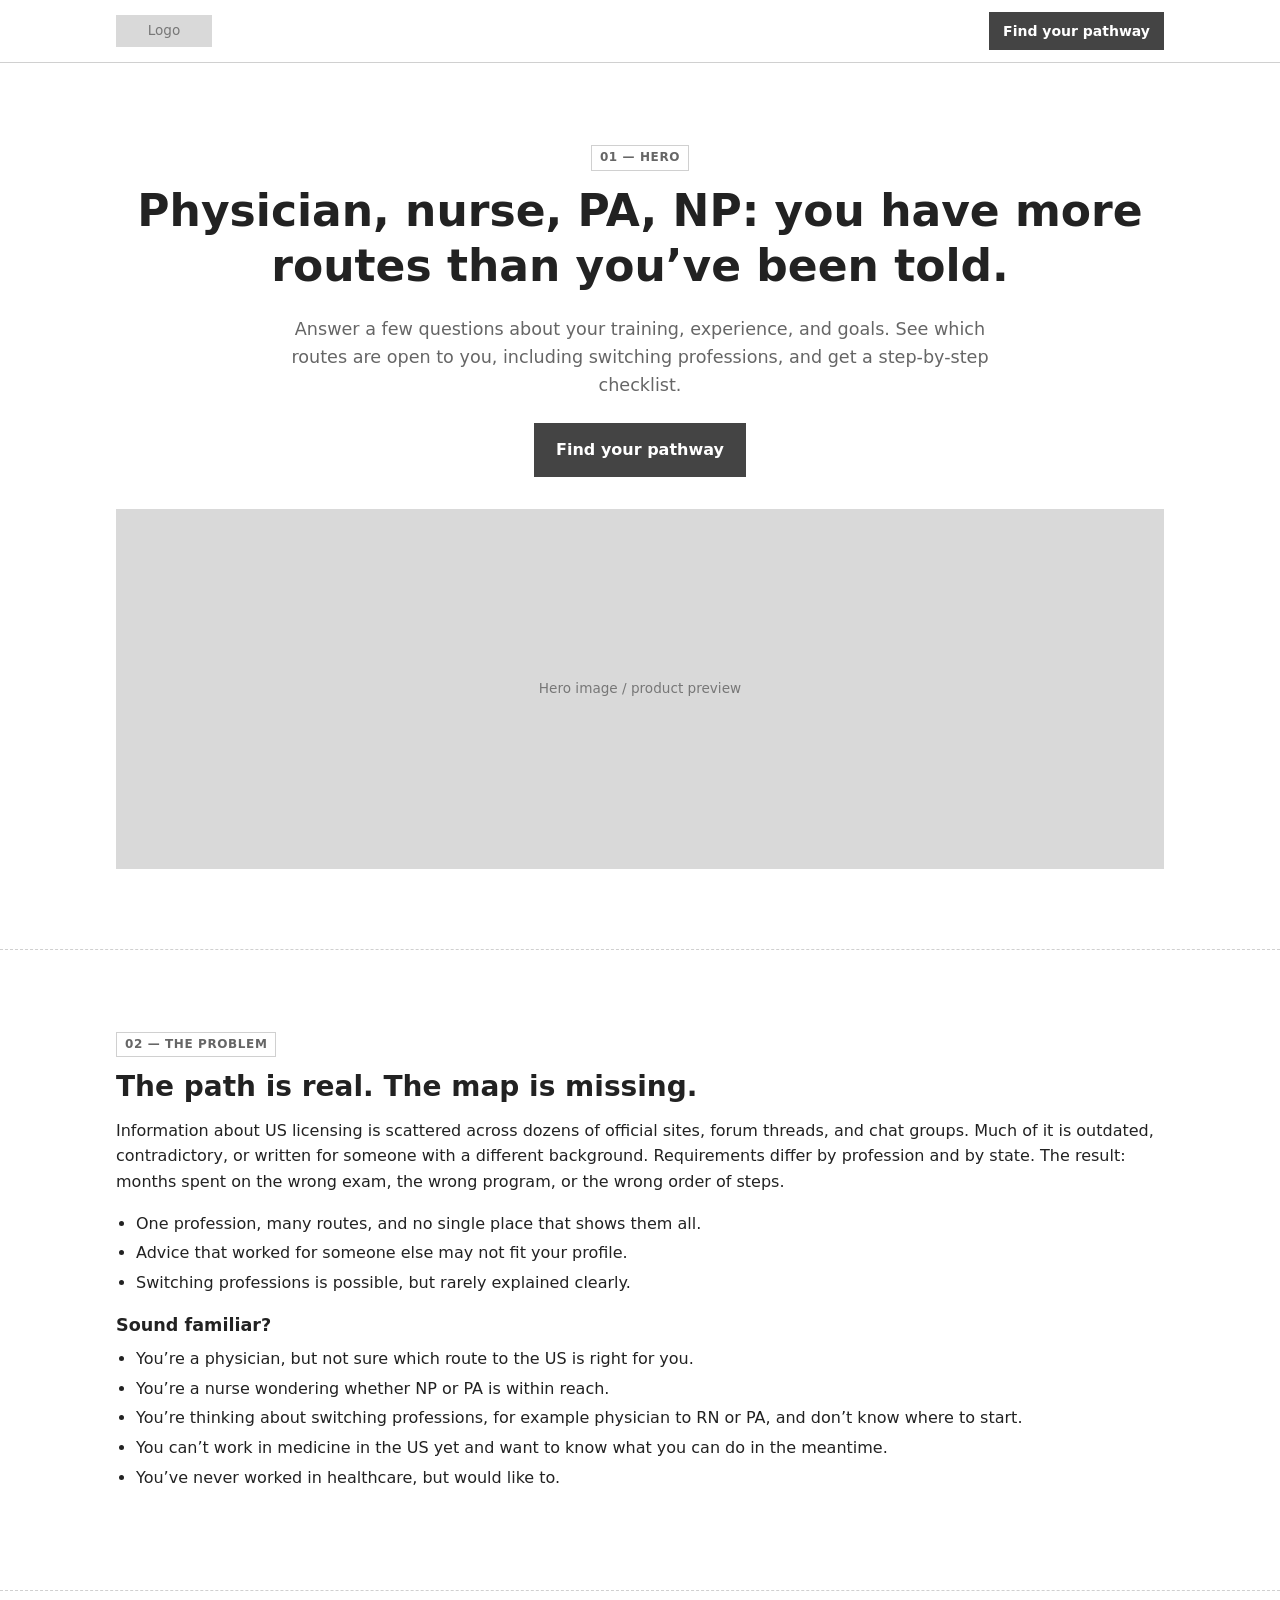
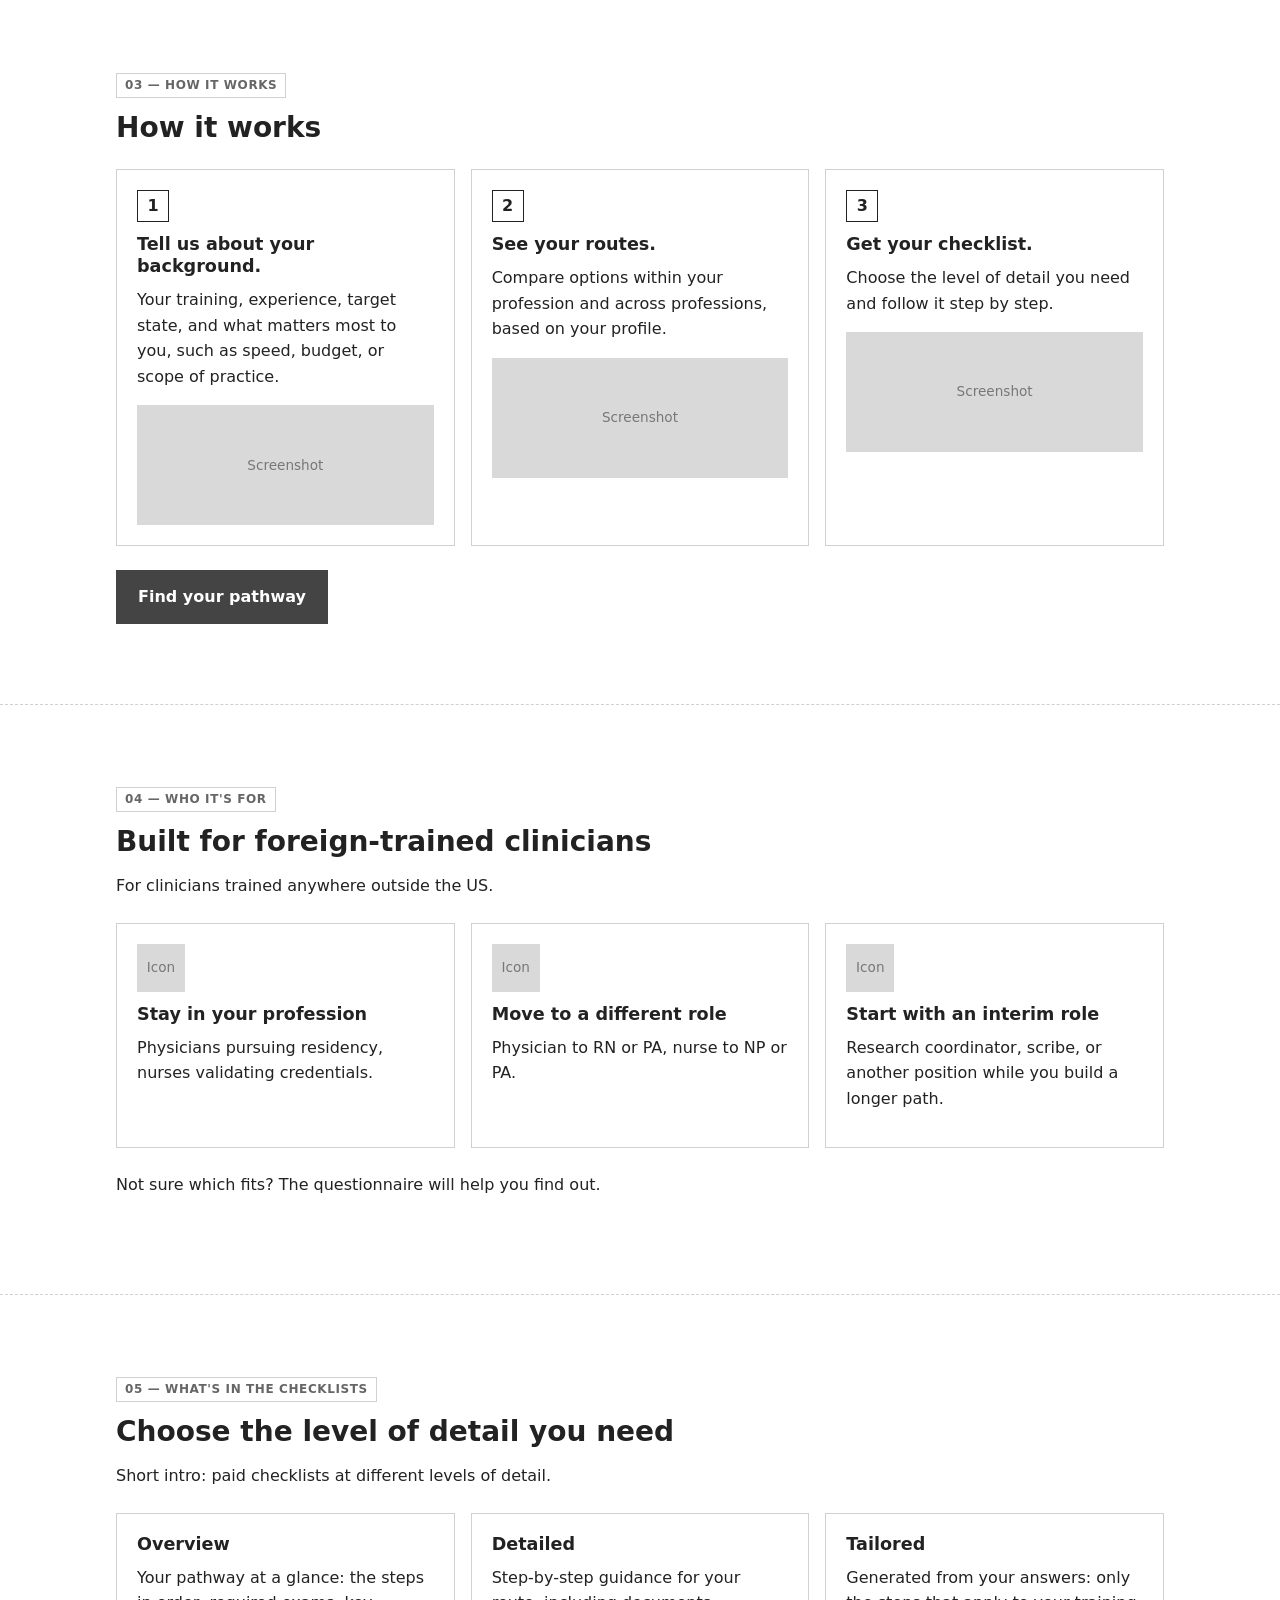
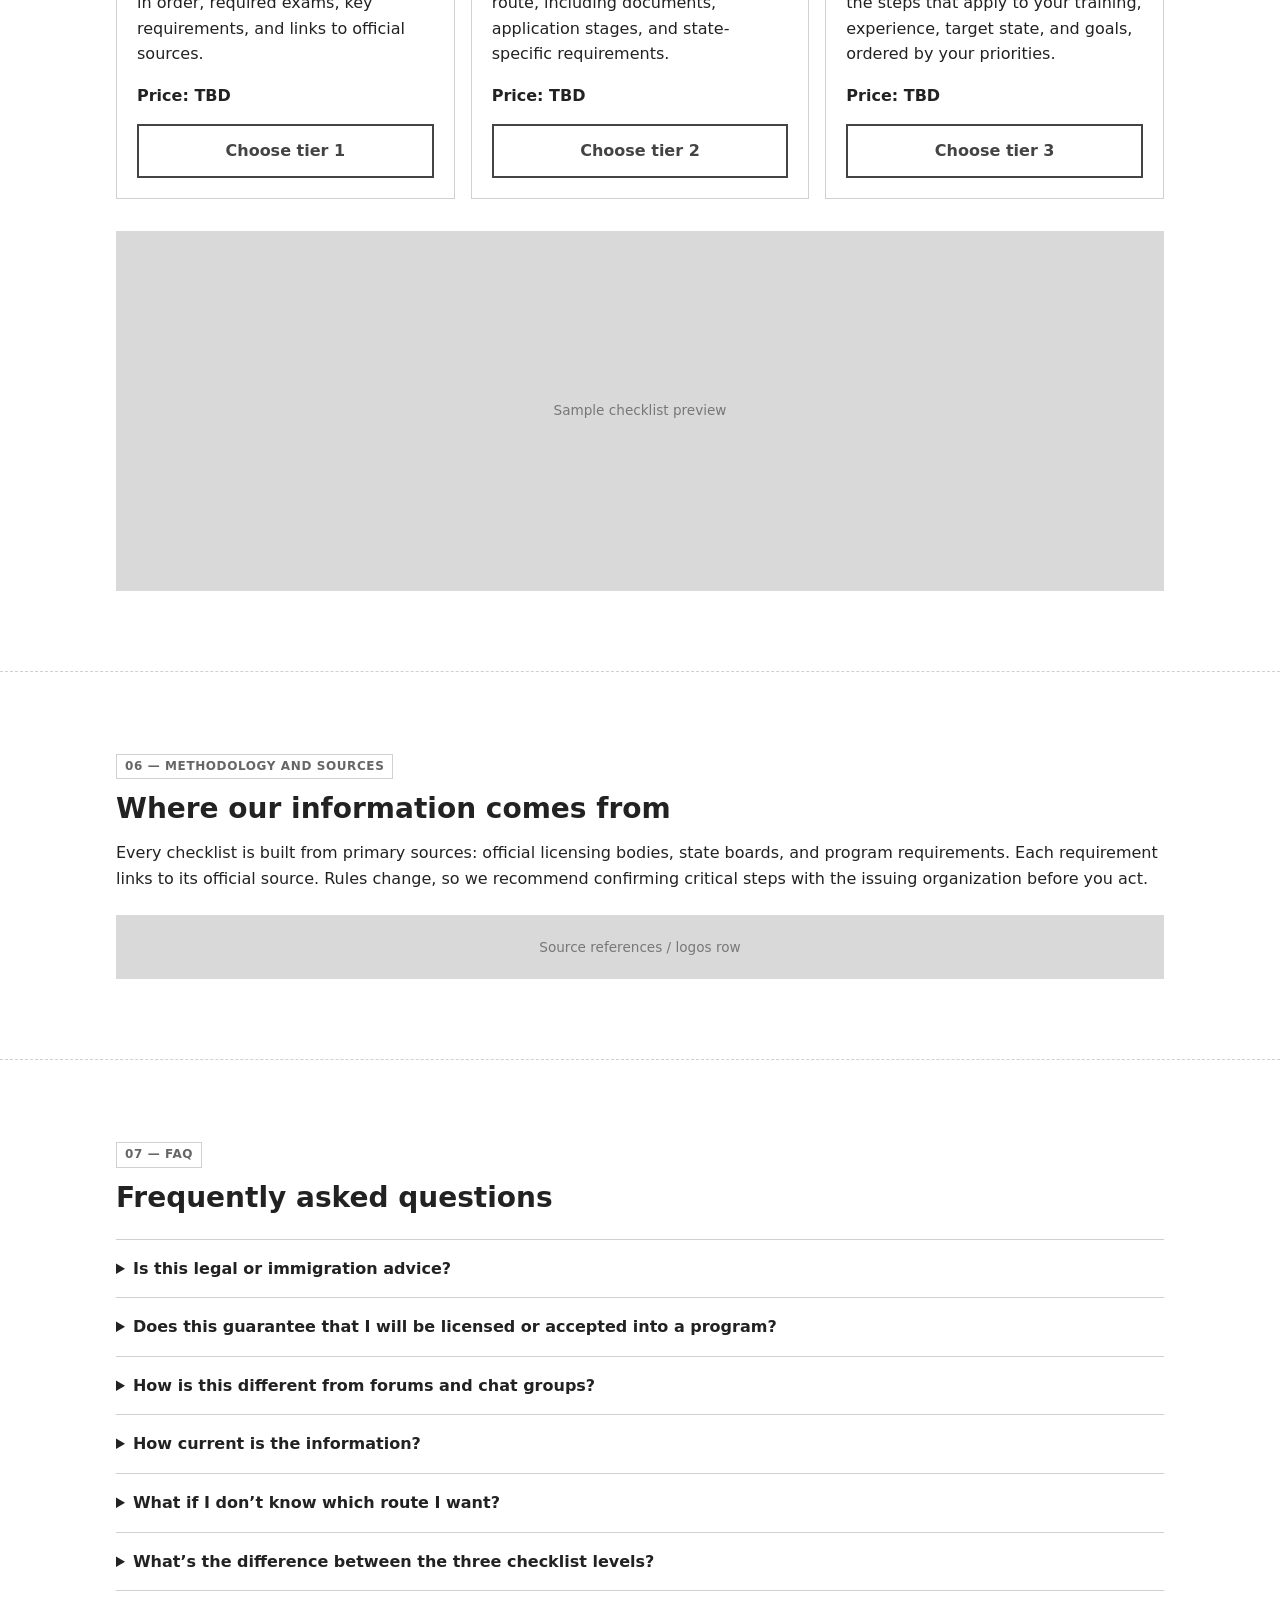
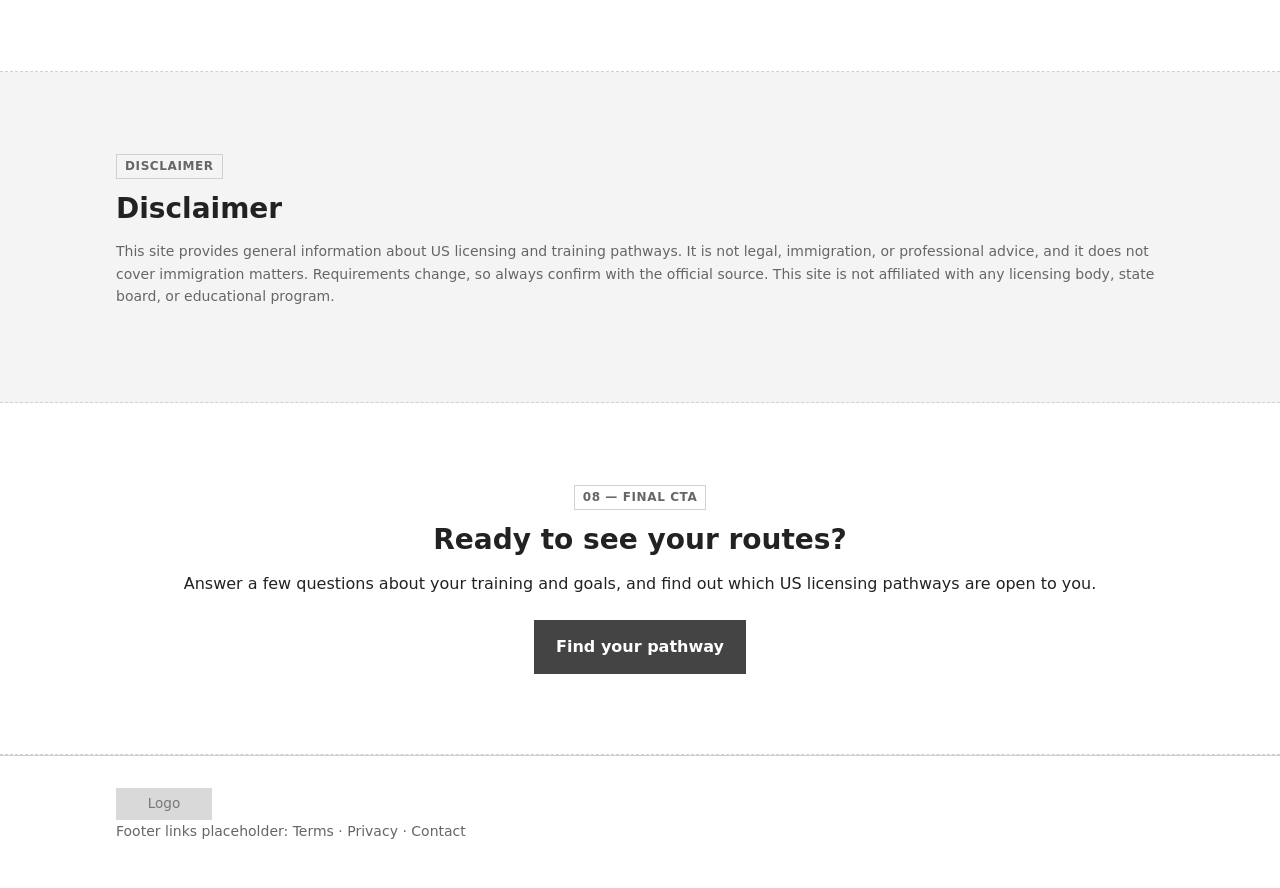
==== index.html @ 80a4c18c "Update Final CTA headline, body and button destination Co-Authored-By: Claude Opus 5.5 <noreply@anth" ====
<!DOCTYPE html>
<html lang="en">
<head>
  <meta charset="utf-8">
  <meta name="viewport" content="width=device-width, initial-scale=1">
  <title>Pathway Finder Wireframe</title>
  <meta name="description" content="Wireframe: US licensing pathway finder for foreign-trained medical professionals.">
  <link rel="stylesheet" href="styles.css">
</head>
<body>

  <a class="skip-link" href="#main">Skip to content</a>

  <header class="site-header">
    <div class="container header-inner">
      <div class="placeholder placeholder--logo" aria-label="Logo placeholder">Logo</div>
      <a class="button button--small" href="#final-cta">Find your pathway</a>
    </div>
  </header>

  <main id="main">

    <!-- 01 HERO -->
    <section id="hero" class="section section--hero" aria-labelledby="hero-title">
      <div class="container">
        <p class="section-label">01 — Hero</p>
        <h1 id="hero-title">Physician, nurse, PA, NP: you have more routes than you&rsquo;ve been told.</h1>
        <p class="lead">Answer a few questions about your training, experience, and goals. See which routes are open to you, including switching professions, and get a step-by-step checklist.</p>
        <div class="actions">
          <a class="button" href="#how-it-works">Find your pathway</a>
        </div>
        <div class="placeholder placeholder--media" aria-hidden="true">Hero image / product preview</div>
      </div>
    </section>

    <!-- 02 THE PROBLEM -->
    <section id="problem" class="section" aria-labelledby="problem-title">
      <div class="container">
        <p class="section-label">02 — The Problem</p>
        <h2 id="problem-title">The path is real. The map is missing.</h2>
        <p>Information about US licensing is scattered across dozens of official sites, forum threads, and chat groups. Much of it is outdated, contradictory, or written for someone with a different background. Requirements differ by profession and by state. The result: months spent on the wrong exam, the wrong program, or the wrong order of steps.</p>
        <ul class="feature-list">
          <li>One profession, many routes, and no single place that shows them all.</li>
          <li>Advice that worked for someone else may not fit your profile.</li>
          <li>Switching professions is possible, but rarely explained clearly.</li>
        </ul>
        <h3>Sound familiar?</h3>
        <ul class="feature-list">
          <li>You&rsquo;re a physician, but not sure which route to the US is right for you.</li>
          <li>You&rsquo;re a nurse wondering whether NP or PA is within reach.</li>
          <li>You&rsquo;re thinking about switching professions, for example physician to RN or PA, and don&rsquo;t know where to start.</li>
          <li>You can&rsquo;t work in medicine in the US yet and want to know what you can do in the meantime.</li>
          <li>You&rsquo;ve never worked in healthcare, but would like to.</li>
        </ul>
      </div>
    </section>

    <!-- 03 HOW IT WORKS -->
    <section id="how-it-works" class="section" aria-labelledby="how-title">
      <div class="container">
        <p class="section-label">03 — How It Works</p>
        <h2 id="how-title">How it works</h2>
        <ol class="card-grid steps">
          <li class="card">
            <span class="step-number" aria-hidden="true">1</span>
            <h3>Tell us about your background.</h3>
            <p>Your training, experience, target state, and what matters most to you, such as speed, budget, or scope of practice.</p>
            <div class="placeholder placeholder--thumb" aria-hidden="true">Screenshot</div>
          </li>
          <li class="card">
            <span class="step-number" aria-hidden="true">2</span>
            <h3>See your routes.</h3>
            <p>Compare options within your profession and across professions, based on your profile.</p>
            <div class="placeholder placeholder--thumb" aria-hidden="true">Screenshot</div>
          </li>
          <li class="card">
            <span class="step-number" aria-hidden="true">3</span>
            <h3>Get your checklist.</h3>
            <p>Choose the level of detail you need and follow it step by step.</p>
            <div class="placeholder placeholder--thumb" aria-hidden="true">Screenshot</div>
          </li>
        </ol>
        <div class="actions">
          <a class="button" href="#final-cta">Find your pathway</a>
        </div>
      </div>
    </section>

    <!-- 04 WHO IT'S FOR -->
    <section id="who" class="section" aria-labelledby="who-title">
      <div class="container">
        <p class="section-label">04 — Who It's For</p>
        <h2 id="who-title">Built for foreign-trained clinicians</h2>
        <p>For clinicians trained anywhere outside the US.</p>
        <ul class="card-grid">
          <li class="card">
            <div class="placeholder placeholder--icon" aria-hidden="true">Icon</div>
            <h3>Stay in your profession</h3>
            <p>Physicians pursuing residency, nurses validating credentials.</p>
          </li>
          <li class="card">
            <div class="placeholder placeholder--icon" aria-hidden="true">Icon</div>
            <h3>Move to a different role</h3>
            <p>Physician to RN or PA, nurse to NP or PA.</p>
          </li>
          <li class="card">
            <div class="placeholder placeholder--icon" aria-hidden="true">Icon</div>
            <h3>Start with an interim role</h3>
            <p>Research coordinator, scribe, or another position while you build a longer path.</p>
          </li>
        </ul>
        <p class="after-cards">Not sure which fits? The questionnaire will help you find out.</p>
      </div>
    </section>

    <!-- 05 WHAT'S IN THE CHECKLISTS -->
    <section id="checklists" class="section" aria-labelledby="checklists-title">
      <div class="container">
        <p class="section-label">05 — What's in the Checklists</p>
        <h2 id="checklists-title">Choose the level of detail you need</h2>
        <p>Short intro: paid checklists at different levels of detail.</p>
        <ul class="card-grid">
          <li class="card tier">
            <h3>Overview</h3>
            <p>Your pathway at a glance: the steps in order, required exams, key requirements, and links to official sources.</p>
            <p class="price">Price: TBD</p>
            <a class="button button--secondary" href="#final-cta">Choose tier 1</a>
          </li>
          <li class="card tier">
            <h3>Detailed</h3>
            <p>Step-by-step guidance for your route, including documents, application stages, and state-specific requirements.</p>
            <p class="price">Price: TBD</p>
            <a class="button button--secondary" href="#final-cta">Choose tier 2</a>
          </li>
          <li class="card tier">
            <h3>Tailored</h3>
            <p>Generated from your answers: only the steps that apply to your training, experience, target state, and goals, ordered by your priorities.</p>
            <p class="price">Price: TBD</p>
            <a class="button button--secondary" href="#final-cta">Choose tier 3</a>
          </li>
        </ul>
        <div class="placeholder placeholder--media" aria-hidden="true">Sample checklist preview</div>
      </div>
    </section>

    <!-- 06 METHODOLOGY AND SOURCES -->
    <section id="methodology" class="section" aria-labelledby="methodology-title">
      <div class="container">
        <p class="section-label">06 — Methodology and Sources</p>
        <h2 id="methodology-title">Where our information comes from</h2>
        <p>Every checklist is built from primary sources: official licensing bodies, state boards, and program requirements. Each requirement links to its official source. Rules change, so we recommend confirming critical steps with the issuing organization before you act.</p>
        <div class="placeholder placeholder--strip" aria-hidden="true">Source references / logos row</div>
      </div>
    </section>

    <!-- 07 FAQ -->
    <section id="faq" class="section" aria-labelledby="faq-title">
      <div class="container">
        <p class="section-label">07 — FAQ</p>
        <h2 id="faq-title">Frequently asked questions</h2>
        <div class="faq">
          <details>
            <summary>Is this legal or immigration advice?</summary>
            <p>No. The platform provides general information about US licensing and training pathways. It does not cover immigration matters and is not a substitute for professional advice.</p>
          </details>
          <details>
            <summary>Does this guarantee that I will be licensed or accepted into a program?</summary>
            <p>No. Licensure and admission decisions are made by licensing bodies and programs. We help you understand your options and the steps involved.</p>
          </details>
          <details>
            <summary>How is this different from forums and chat groups?</summary>
            <p>Everything is organized around your profile and built from official sources, so you see the routes that apply to you instead of advice written for someone else.</p>
          </details>
          <details>
            <summary>How current is the information?</summary>
            <p>Each requirement links to its official source. Rules change, so confirm critical steps with the issuing organization before you act.</p>
          </details>
          <details>
            <summary>What if I don&rsquo;t know which route I want?</summary>
            <p>The questionnaire can show you options across professions, so you can compare before you commit.</p>
          </details>
          <details>
            <summary>What&rsquo;s the difference between the three checklist levels?</summary>
            <p>Overview shows the route at a glance, Detailed walks you through each step, and Tailored is generated from your answers so it includes only what applies to you.</p>
          </details>
        </div>
      </div>
    </section>

    <!-- DISCLAIMER (follows FAQ, unnumbered) -->
    <section id="disclaimer" class="section section--muted" aria-labelledby="disclaimer-title">
      <div class="container">
        <p class="section-label">Disclaimer</p>
        <h2 id="disclaimer-title">Disclaimer</h2>
        <p class="small">This site provides general information about US licensing and training pathways. It is not legal, immigration, or professional advice, and it does not cover immigration matters. Requirements change, so always confirm with the official source. This site is not affiliated with any licensing body, state board, or educational program.</p>
      </div>
    </section>

    <!-- 08 FINAL CTA -->
    <section id="final-cta" class="section section--cta" aria-labelledby="cta-title">
      <div class="container">
        <p class="section-label">08 — Final CTA</p>
        <h2 id="cta-title">Ready to see your routes?</h2>
        <p>Answer a few questions about your training and goals, and find out which US licensing pathways are open to you.</p>
        <div class="actions">
          <a class="button" href="#how-it-works">Find your pathway</a>
        </div>
      </div>
    </section>

  </main>

  <footer class="site-footer">
    <div class="container">
      <div class="placeholder placeholder--logo" aria-hidden="true">Logo</div>
      <p class="small">Footer links placeholder: Terms · Privacy · Contact</p>
    </div>
  </footer>

</body>
</html>
---- styles.css ----
/* Wireframe styles: structure only, no visual design.
   Mobile-first; layouts widen at 640px and 960px. */

*,
*::before,
*::after {
  box-sizing: border-box;
}

:root {
  --text: #222;
  --text-muted: #666;
  --bg: #fff;
  --bg-muted: #f4f4f4;
  --line: #d0d0d0;
  --placeholder: #d9d9d9;
  --placeholder-text: #777;
  --button: #444;
  --button-text: #fff;
  --gutter: 16px;
  --max-width: 1080px;
}

/* Dark theme: follows the OS setting unless a light theme is forced */
@media (prefers-color-scheme: dark) {
  :root:not([data-theme="light"]) {
    --text: #e6e6e6;
    --text-muted: #a8a8a8;
    --bg: #1b1b1b;
    --bg-muted: #242424;
    --line: #444;
    --placeholder: #3a3a3a;
    --placeholder-text: #a0a0a0;
    --button: #d6d6d6;
    --button-text: #1b1b1b;
    color-scheme: dark;
  }
}

:root[data-theme="dark"] {
  --text: #e6e6e6;
  --text-muted: #a8a8a8;
  --bg: #1b1b1b;
  --bg-muted: #242424;
  --line: #444;
  --placeholder: #3a3a3a;
  --placeholder-text: #a0a0a0;
  --button: #d6d6d6;
  --button-text: #1b1b1b;
  color-scheme: dark;
}

html {
  scroll-behavior: smooth;
}

body {
  margin: 0;
  font-family: system-ui, -apple-system, "Segoe UI", Roboto, Arial, sans-serif;
  font-size: 1rem;
  line-height: 1.6;
  color: var(--text);
  background: var(--bg);
}

h1,
h2,
h3 {
  line-height: 1.25;
  margin: 0 0 0.5em;
}

h1 { font-size: 1.75rem; }
h2 { font-size: 1.4rem; }
h3 { font-size: 1.1rem; }

p {
  margin: 0 0 1em;
}

ul,
ol {
  margin: 0;
  padding: 0;
}

.container {
  width: 100%;
  max-width: var(--max-width);
  margin: 0 auto;
  padding: 0 var(--gutter);
}

/* Accessibility */
.skip-link {
  position: absolute;
  left: -9999px;
}

.skip-link:focus {
  left: var(--gutter);
  top: var(--gutter);
  padding: 8px 12px;
  background: var(--bg);
  border: 2px solid var(--text);
  z-index: 10;
}

/* Header / footer */
.site-header {
  border-bottom: 1px solid var(--line);
  padding: 12px 0;
}

.header-inner {
  display: flex;
  align-items: center;
  justify-content: space-between;
  gap: 12px;
}

.site-footer {
  border-top: 1px solid var(--line);
  padding: 32px 0;
}

/* Sections */
.section {
  padding: 48px 0;
  border-bottom: 1px dashed var(--line);
}

.section--muted {
  background: var(--bg-muted);
}

.section--hero,
.section--cta {
  text-align: center;
}

.section-label {
  display: inline-block;
  margin-bottom: 12px;
  padding: 2px 8px;
  font-size: 0.75rem;
  font-weight: 600;
  letter-spacing: 0.05em;
  text-transform: uppercase;
  color: var(--text-muted);
  border: 1px solid var(--line);
}

.lead {
  font-size: 1.1rem;
  color: var(--text-muted);
  max-width: 40em;
  margin-left: auto;
  margin-right: auto;
}

.small {
  font-size: 0.875rem;
  color: var(--text-muted);
}

/* Placeholders */
.placeholder {
  display: flex;
  align-items: center;
  justify-content: center;
  background: var(--placeholder);
  color: var(--placeholder-text);
  font-size: 0.85rem;
  text-align: center;
}

.placeholder--logo   { width: 96px; height: 32px; }
.placeholder--icon   { width: 48px; height: 48px; margin-bottom: 12px; }
.placeholder--thumb  { height: 120px; margin-top: 12px; }
.placeholder--media  { height: 200px; margin-top: 32px; }
.placeholder--strip  { height: 64px; margin-top: 24px; }

/* Buttons */
.actions {
  margin-top: 24px;
}

.button {
  display: inline-block;
  padding: 12px 20px;
  min-height: 44px;
  background: var(--button);
  color: var(--button-text);
  font-weight: 600;
  text-decoration: none;
  border: 2px solid var(--button);
}

.button--secondary {
  background: transparent;
  color: var(--button);
}

.button--small {
  padding: 6px 12px;
  min-height: 0;
  font-size: 0.875rem;
}

.button:focus-visible,
summary:focus-visible {
  outline: 3px solid var(--text);
  outline-offset: 2px;
}

/* Cards */
.card-grid {
  list-style: none;
  display: grid;
  grid-template-columns: 1fr;
  gap: 16px;
  margin-top: 24px;
}

.card {
  padding: 20px;
  border: 1px solid var(--line);
}

.after-cards {
  margin-top: 24px;
}

.step-number {
  display: inline-flex;
  align-items: center;
  justify-content: center;
  width: 32px;
  height: 32px;
  margin-bottom: 12px;
  border: 1px solid var(--text);
  font-weight: 700;
}

.tier {
  display: flex;
  flex-direction: column;
}

.tier .button {
  margin-top: auto;
  text-align: center;
}

.price {
  font-weight: 700;
}

.feature-list {
  list-style: disc;
  padding-left: 1.25em;
  margin-bottom: 20px;
}

.feature-list li + li {
  margin-top: 4px;
}

/* FAQ */
.faq {
  margin-top: 24px;
  border-top: 1px solid var(--line);
}

.faq details {
  border-bottom: 1px solid var(--line);
}

.faq summary {
  padding: 16px 0;
  font-weight: 600;
  cursor: pointer;
}

.faq details p {
  margin: 0 0 16px;
  color: var(--text-muted);
}

/* Tablet */
@media (min-width: 640px) {
  h1 { font-size: 2.25rem; }
  h2 { font-size: 1.75rem; }

  .section { padding: 64px 0; }

  .card-grid { grid-template-columns: repeat(2, 1fr); }

  .placeholder--media { height: 280px; }
}

/* Desktop */
@media (min-width: 960px) {
  h1 { font-size: 2.75rem; }

  .section { padding: 80px 0; }

  .card-grid { grid-template-columns: repeat(3, 1fr); }

  .split {
    display: grid;
    grid-template-columns: 1fr 1fr;
    gap: 48px;
    align-items: center;
  }

  .split .placeholder--media { margin-top: 0; }

  .placeholder--media { height: 360px; }
}
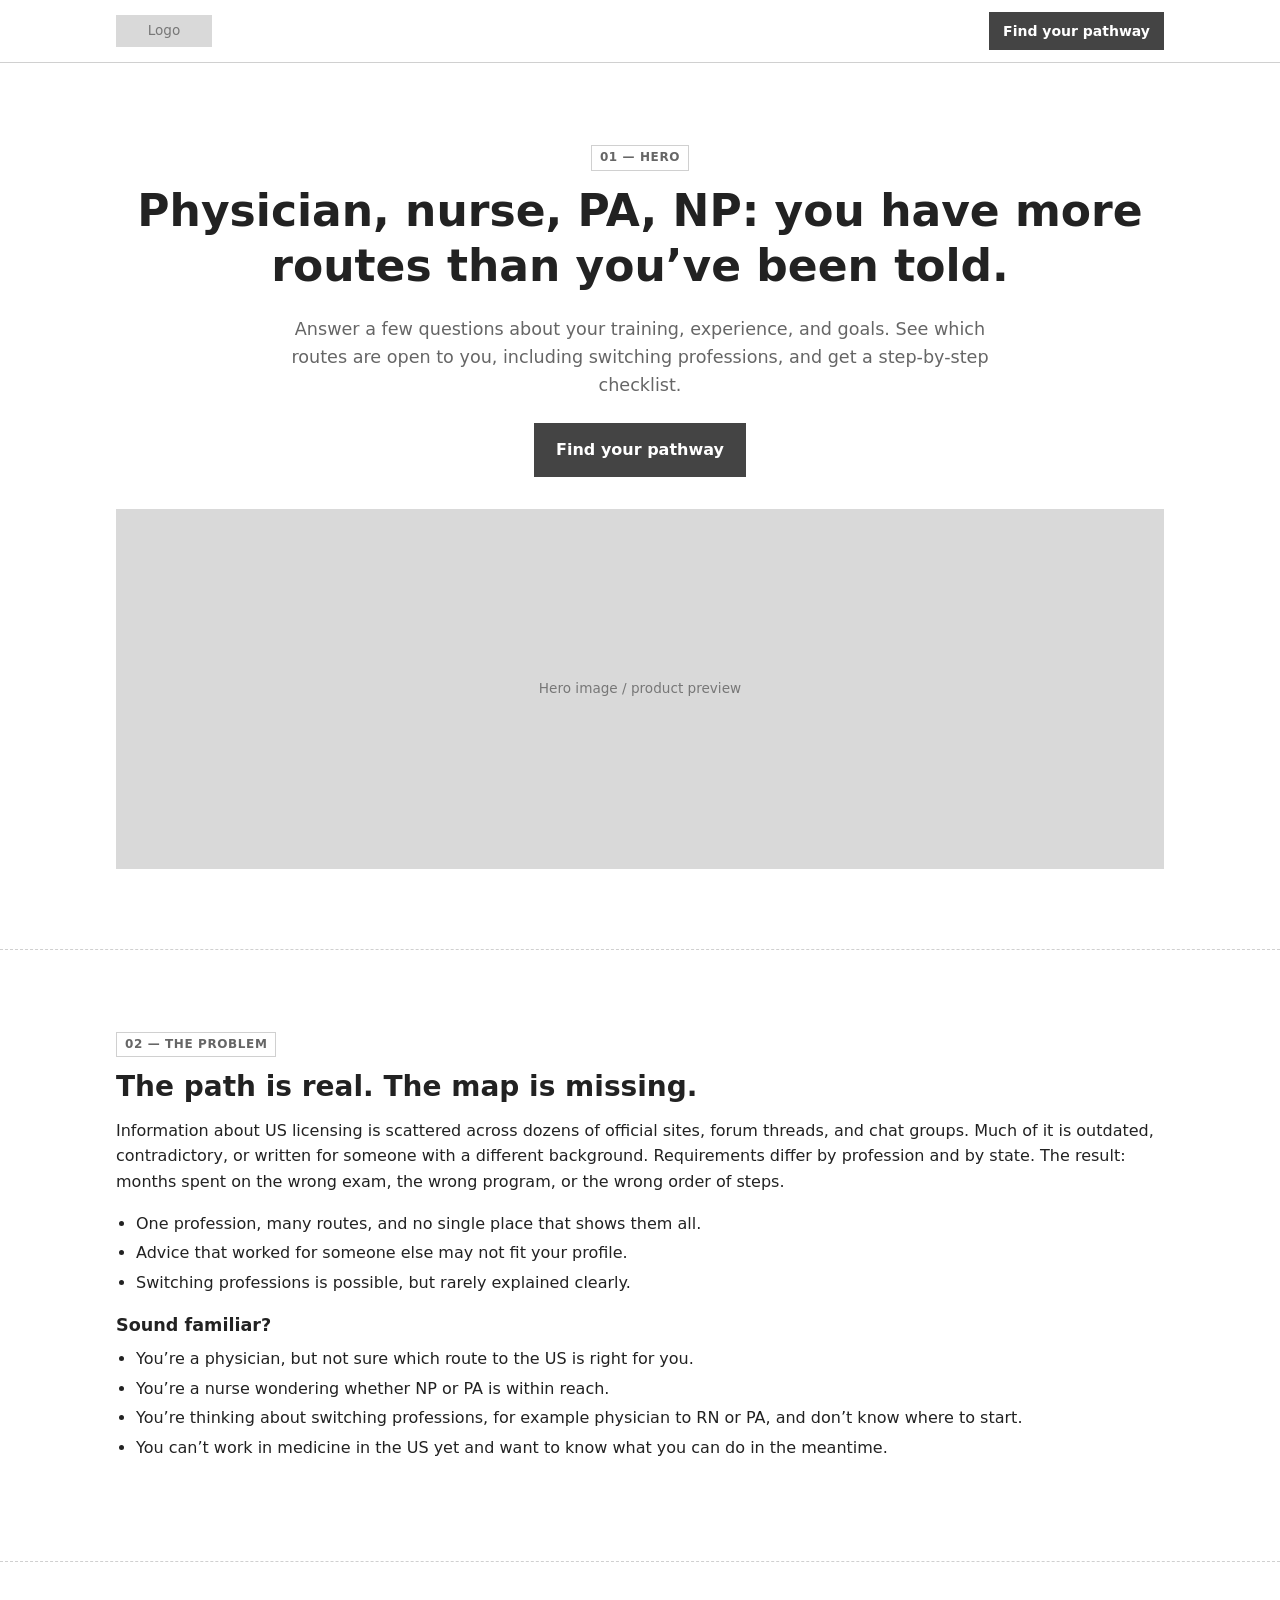
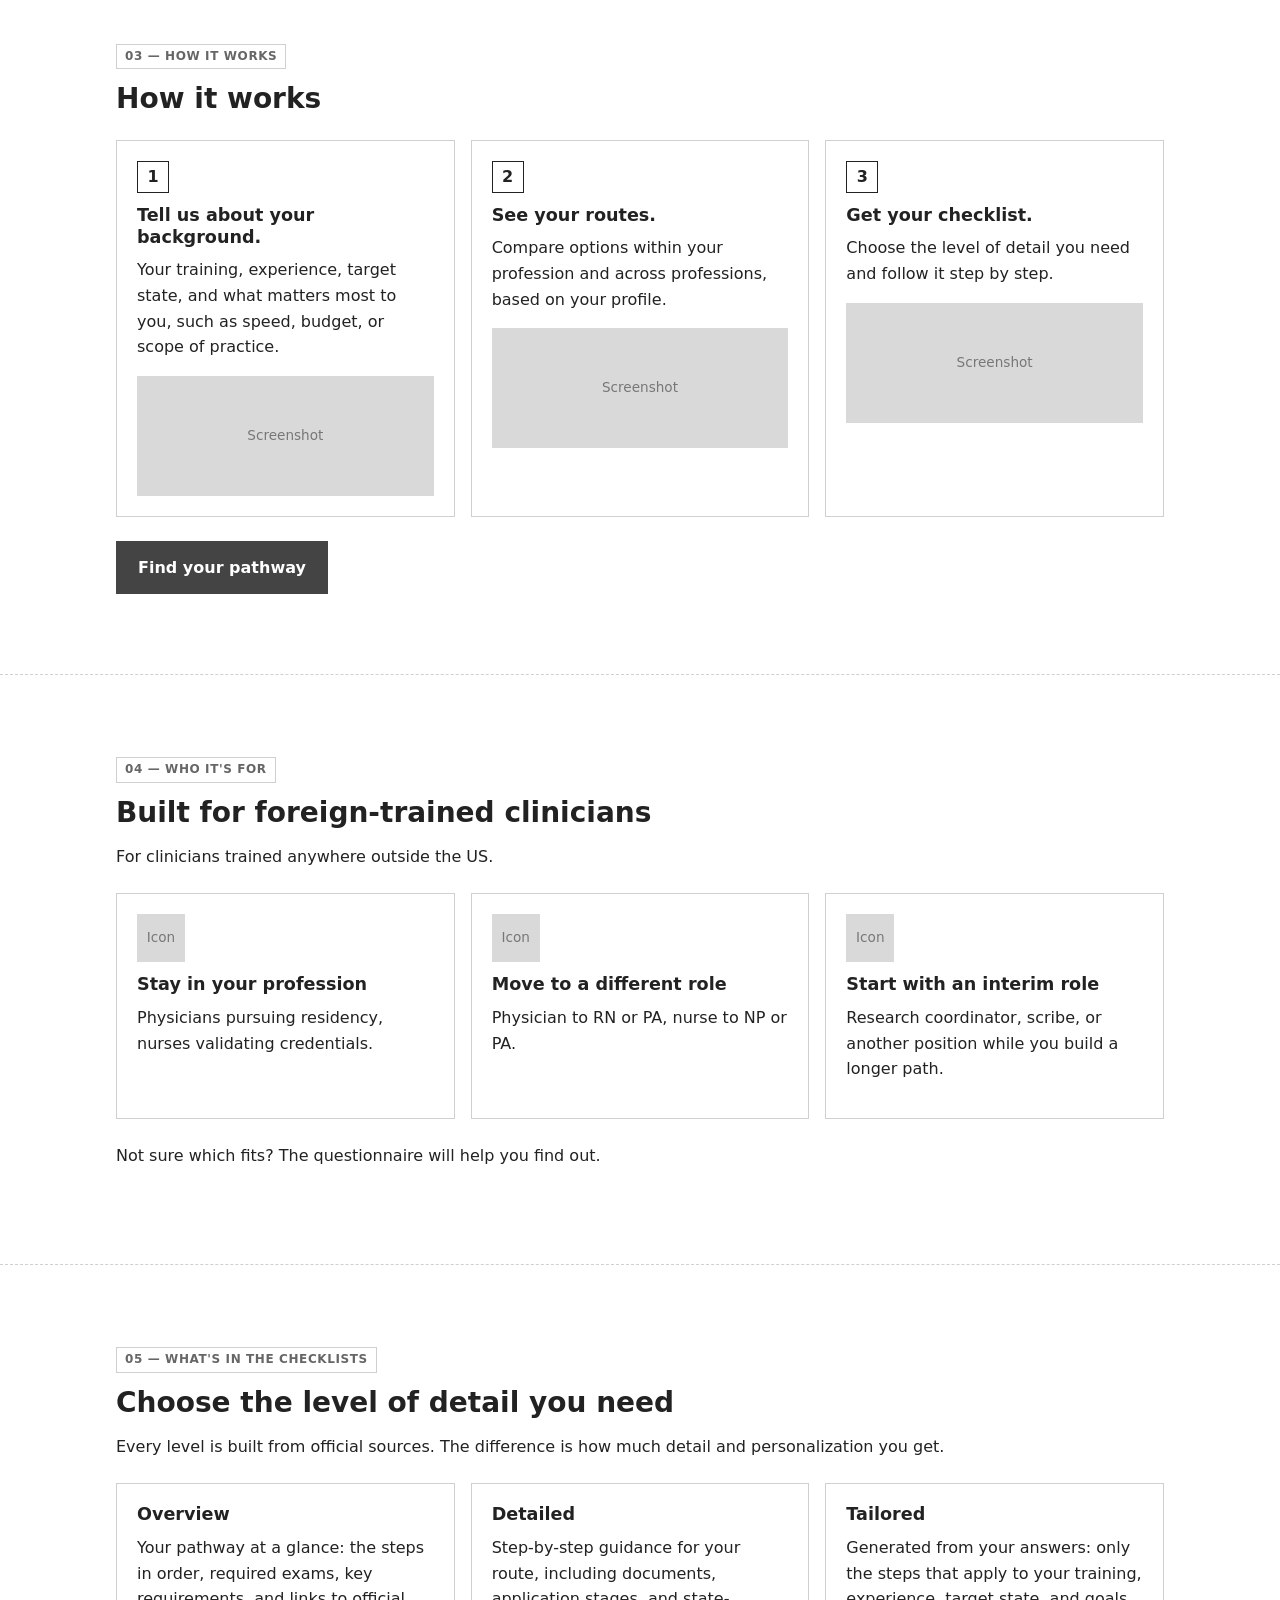
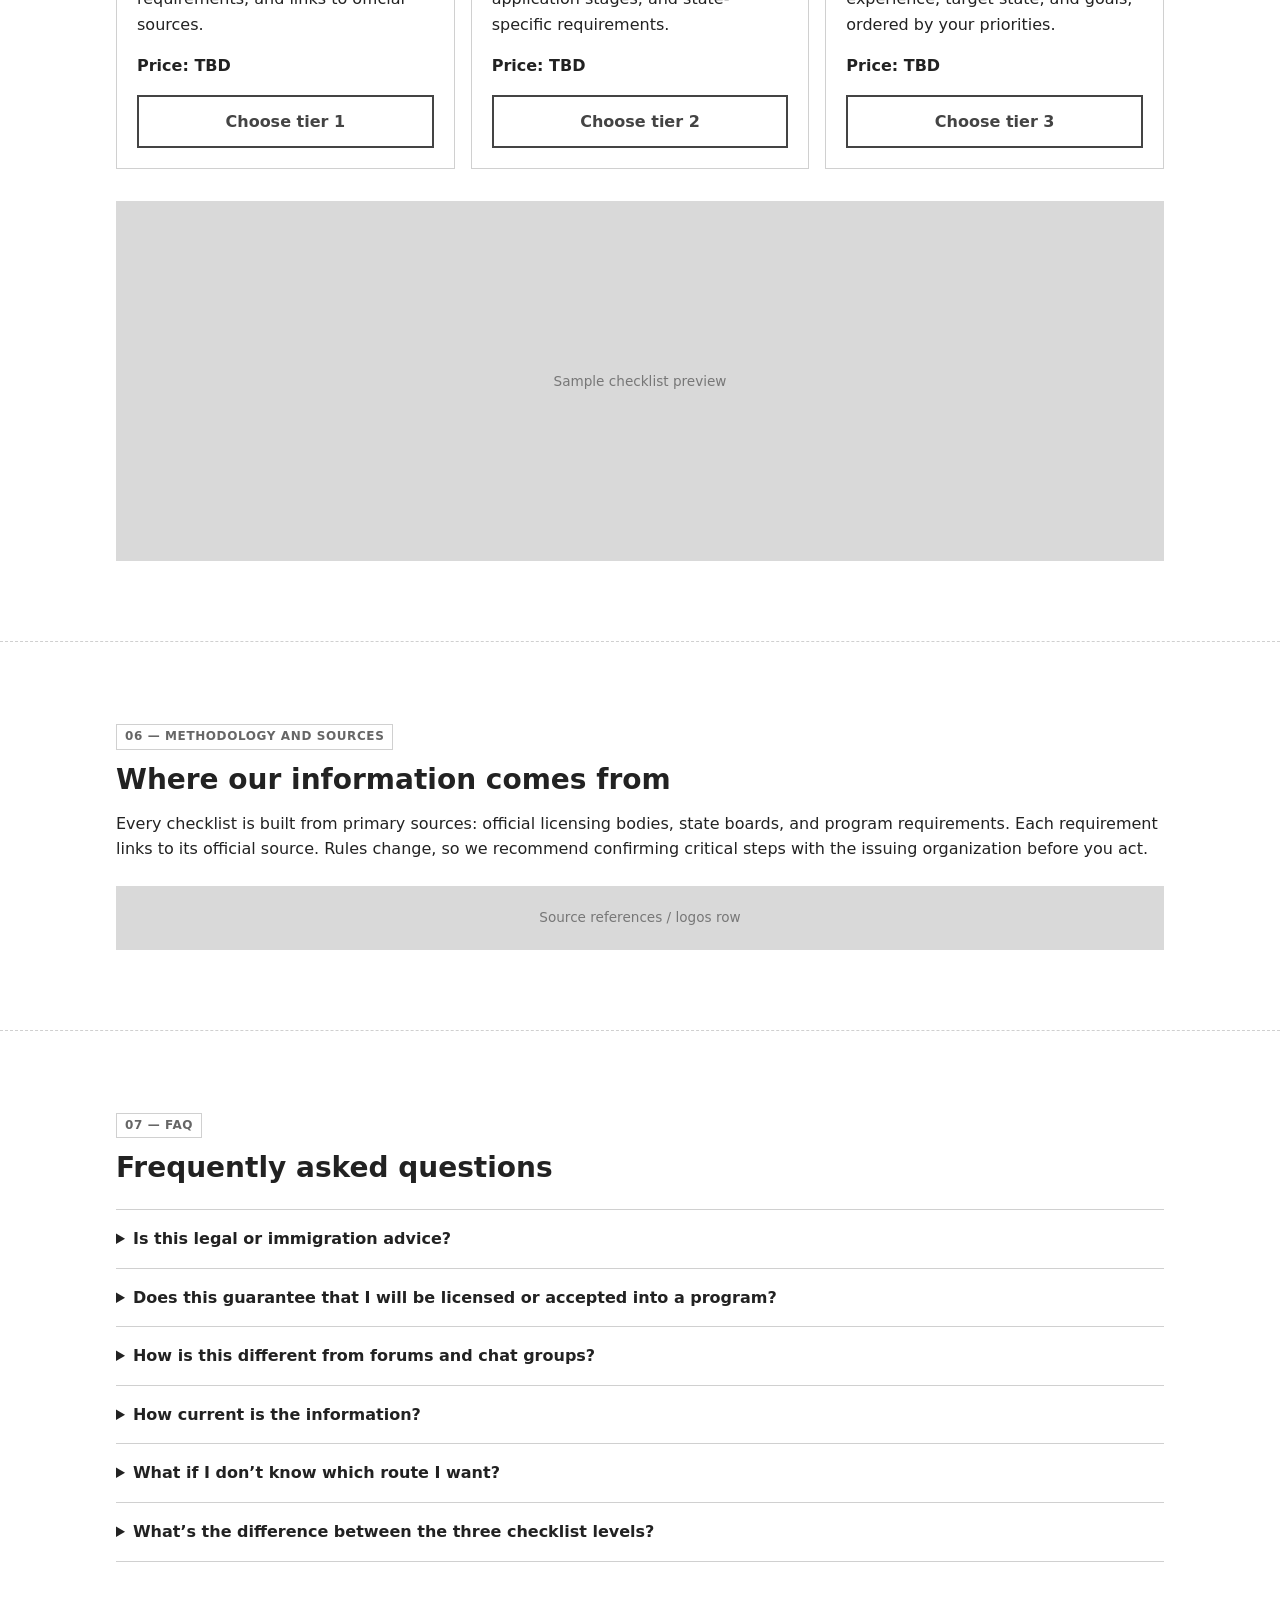
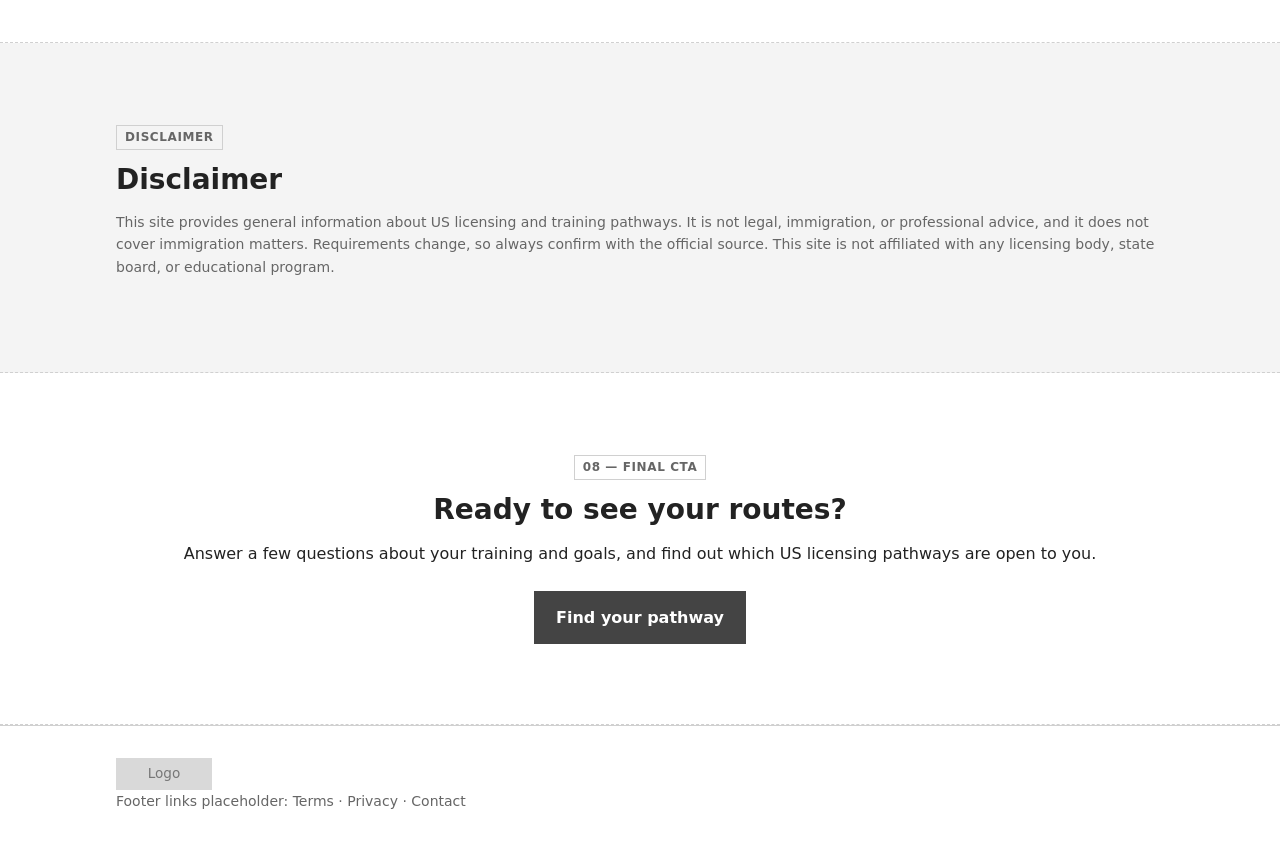
==== commit 9fd86059: "Trim Sound familiar list; replace checklist intro copy Co-Authored-By: Claude Opus 5.5 <noreply@anth" ====
--- a/index.html
+++ b/index.html
@@ -14,7 +14,7 @@
   <header class="site-header">
     <div class="container header-inner">
       <div class="placeholder placeholder--logo" aria-label="Logo placeholder">Logo</div>
-      <a class="button button--small" href="#final-cta">Find your pathway</a>
+      <a class="button button--small" href="#questionnaire">Find your pathway</a>
     </div>
   </header>
 
@@ -27,7 +27,7 @@
         <h1 id="hero-title">Physician, nurse, PA, NP: you have more routes than you&rsquo;ve been told.</h1>
         <p class="lead">Answer a few questions about your training, experience, and goals. See which routes are open to you, including switching professions, and get a step-by-step checklist.</p>
         <div class="actions">
-          <a class="button" href="#how-it-works">Find your pathway</a>
+          <a class="button" href="#questionnaire">Find your pathway</a>
         </div>
         <div class="placeholder placeholder--media" aria-hidden="true">Hero image / product preview</div>
       </div>
@@ -50,7 +50,6 @@
           <li>You&rsquo;re a nurse wondering whether NP or PA is within reach.</li>
           <li>You&rsquo;re thinking about switching professions, for example physician to RN or PA, and don&rsquo;t know where to start.</li>
           <li>You can&rsquo;t work in medicine in the US yet and want to know what you can do in the meantime.</li>
-          <li>You&rsquo;ve never worked in healthcare, but would like to.</li>
         </ul>
       </div>
     </section>
@@ -81,7 +80,7 @@
           </li>
         </ol>
         <div class="actions">
-          <a class="button" href="#final-cta">Find your pathway</a>
+          <a class="button" href="#questionnaire">Find your pathway</a>
         </div>
       </div>
     </section>
@@ -118,7 +117,7 @@
       <div class="container">
         <p class="section-label">05 — What's in the Checklists</p>
         <h2 id="checklists-title">Choose the level of detail you need</h2>
-        <p>Short intro: paid checklists at different levels of detail.</p>
+        <p>Every level is built from official sources. The difference is how much detail and personalization you get.</p>
         <ul class="card-grid">
           <li class="card tier">
             <h3>Overview</h3>
@@ -203,7 +202,7 @@
         <h2 id="cta-title">Ready to see your routes?</h2>
         <p>Answer a few questions about your training and goals, and find out which US licensing pathways are open to you.</p>
         <div class="actions">
-          <a class="button" href="#how-it-works">Find your pathway</a>
+          <a class="button" href="#questionnaire">Find your pathway</a>
         </div>
       </div>
     </section>
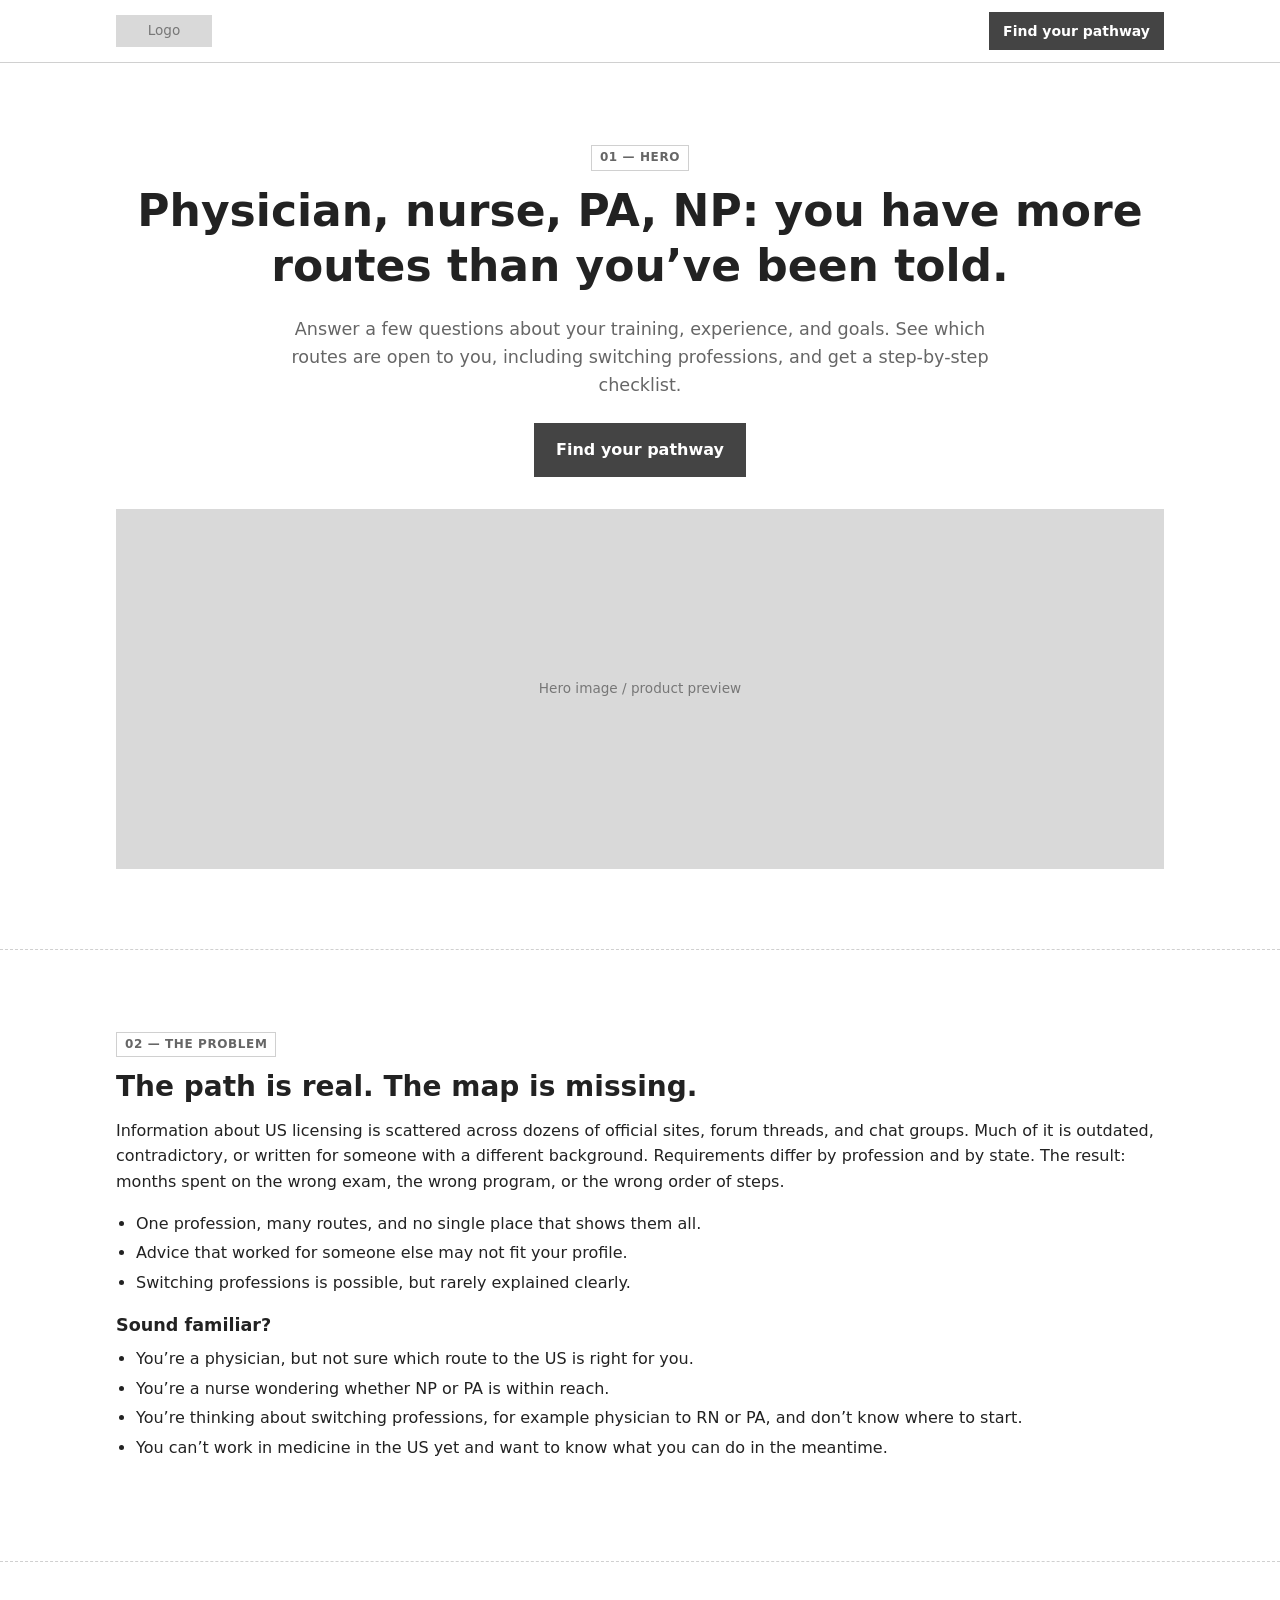
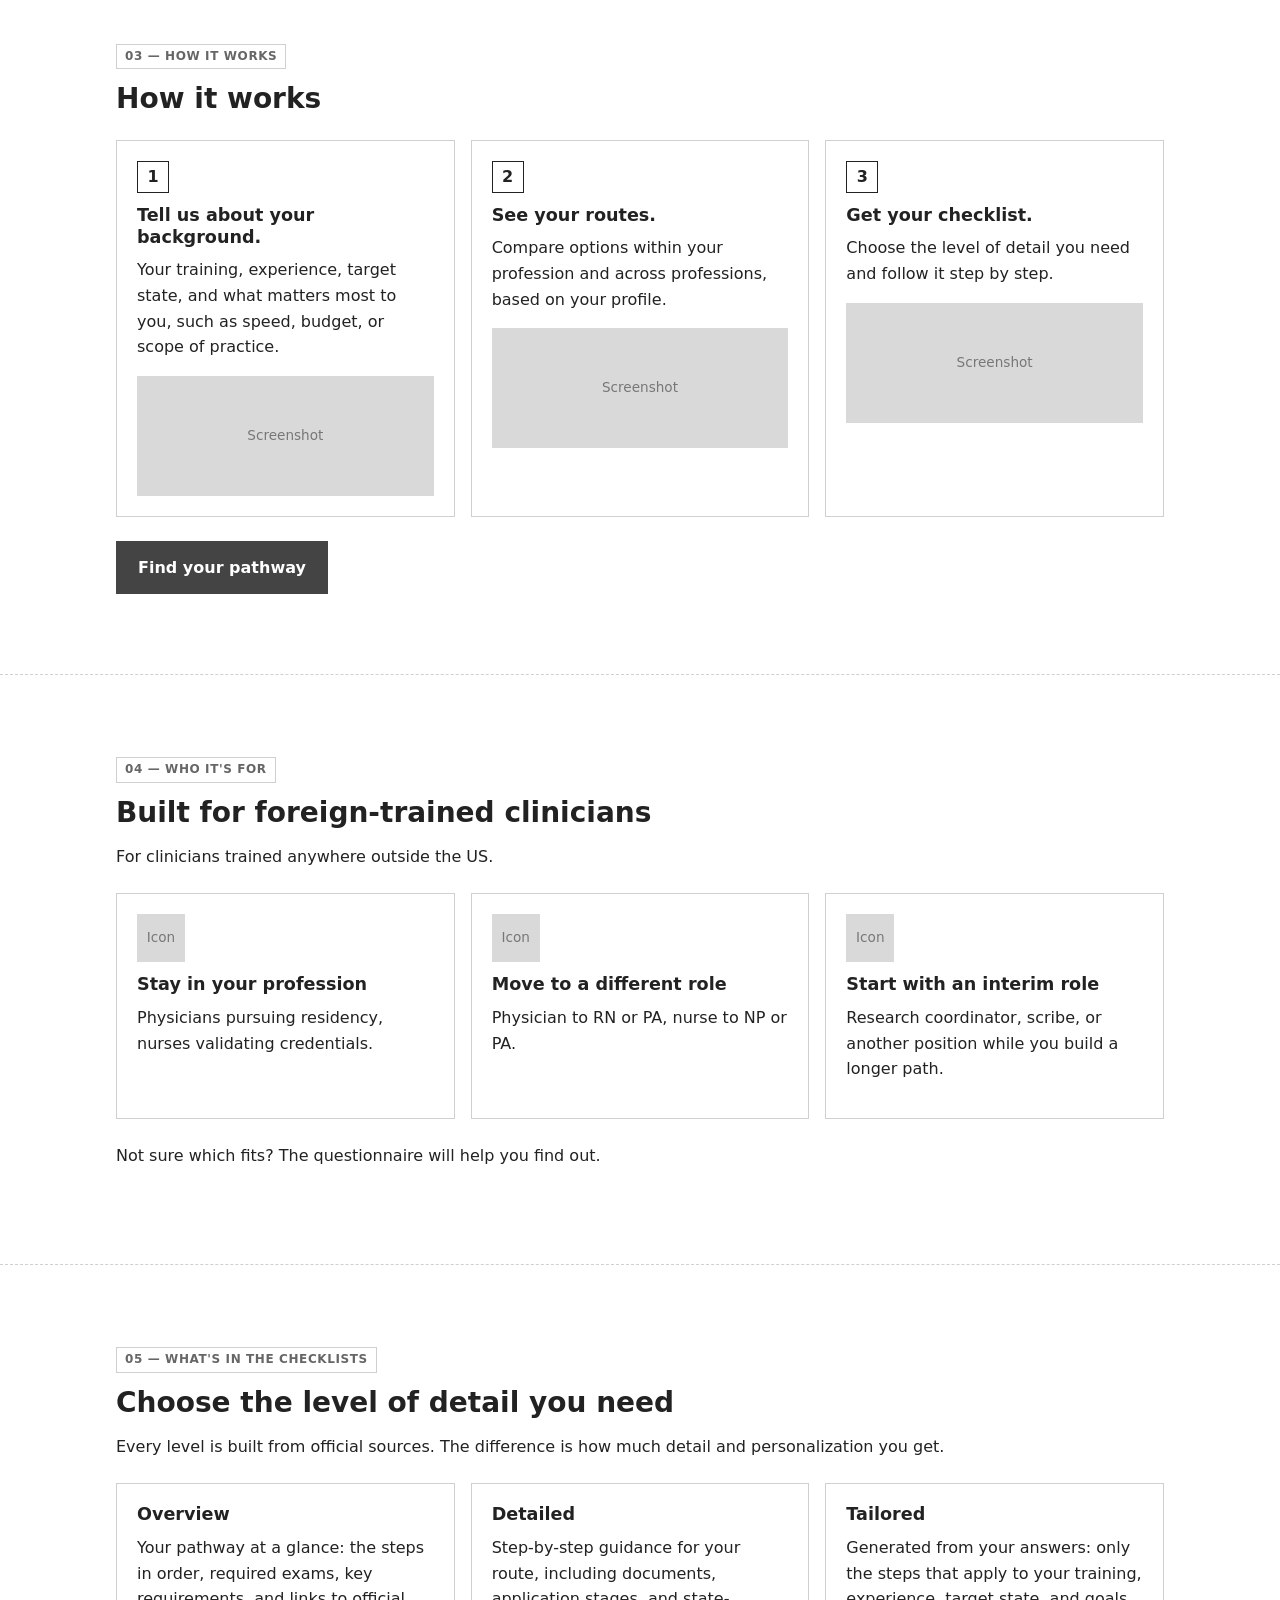
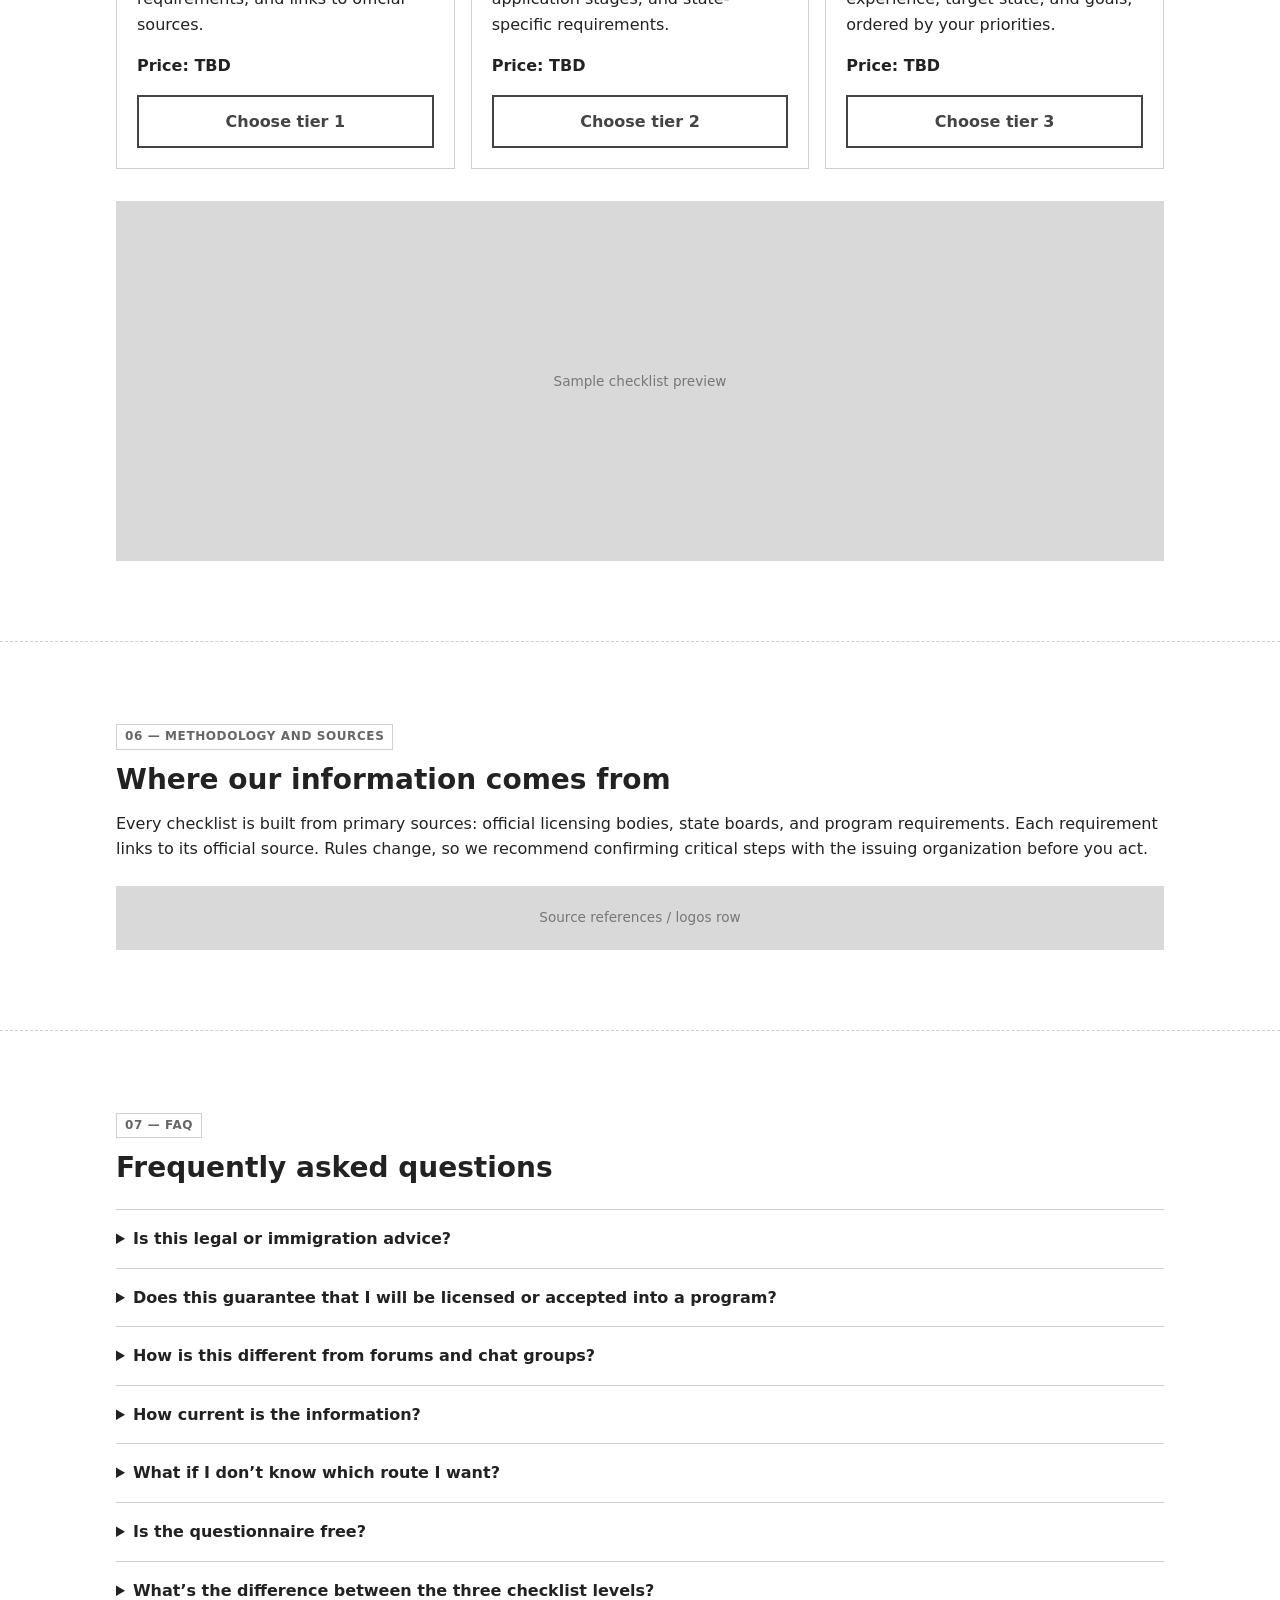
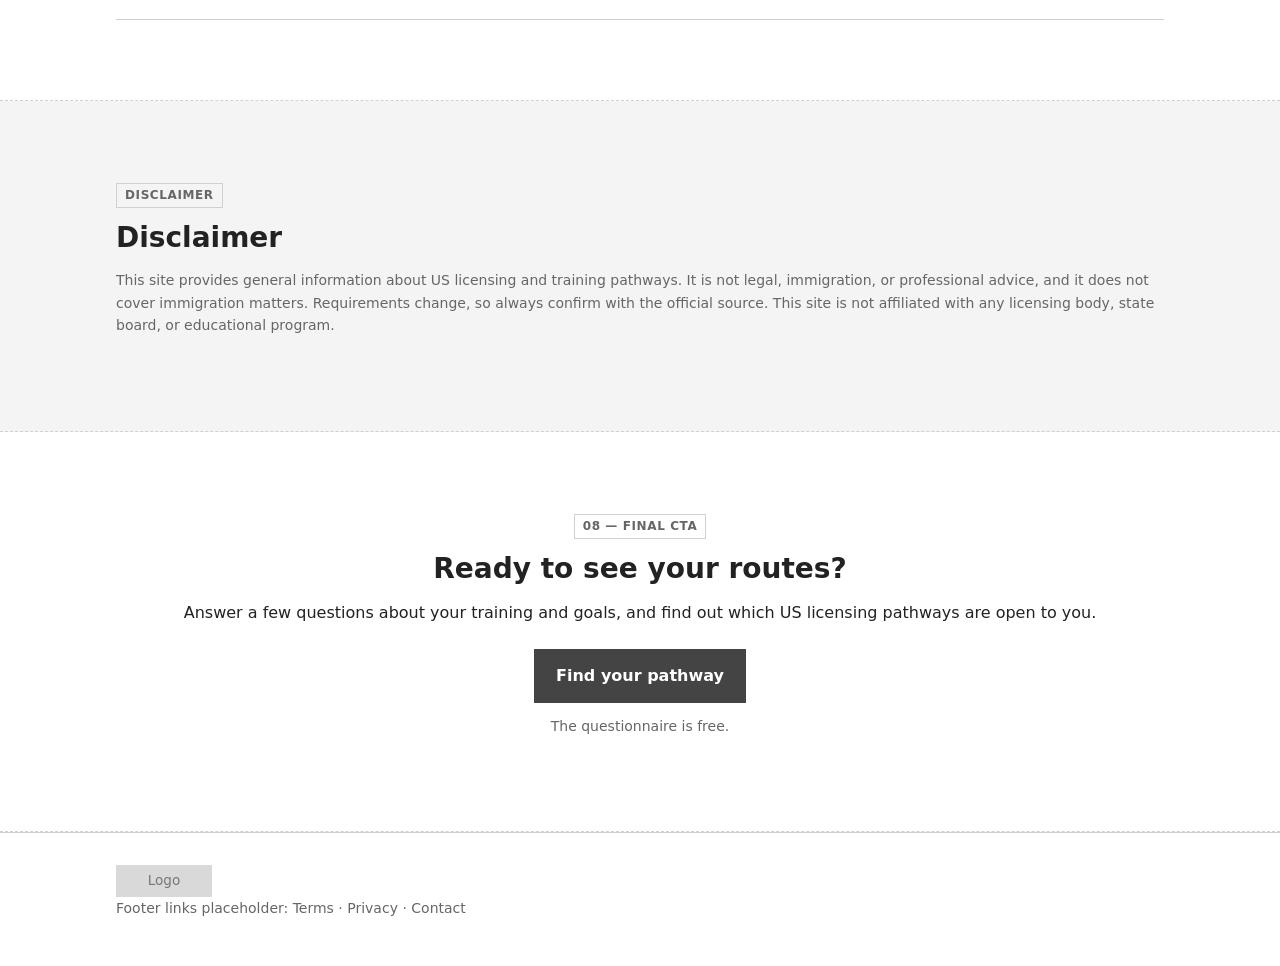
==== commit 431ef5c6: "Note free questionnaire in CTA and FAQ; relink tier buttons Co-Authored-By: Claude Opus 5.5 <noreply" ====
--- a/index.html
+++ b/index.html
@@ -123,19 +123,19 @@
             <h3>Overview</h3>
             <p>Your pathway at a glance: the steps in order, required exams, key requirements, and links to official sources.</p>
             <p class="price">Price: TBD</p>
-            <a class="button button--secondary" href="#final-cta">Choose tier 1</a>
+            <a class="button button--secondary" href="#questionnaire">Choose tier 1</a>
           </li>
           <li class="card tier">
             <h3>Detailed</h3>
             <p>Step-by-step guidance for your route, including documents, application stages, and state-specific requirements.</p>
             <p class="price">Price: TBD</p>
-            <a class="button button--secondary" href="#final-cta">Choose tier 2</a>
+            <a class="button button--secondary" href="#questionnaire">Choose tier 2</a>
           </li>
           <li class="card tier">
             <h3>Tailored</h3>
             <p>Generated from your answers: only the steps that apply to your training, experience, target state, and goals, ordered by your priorities.</p>
             <p class="price">Price: TBD</p>
-            <a class="button button--secondary" href="#final-cta">Choose tier 3</a>
+            <a class="button button--secondary" href="#questionnaire">Choose tier 3</a>
           </li>
         </ul>
         <div class="placeholder placeholder--media" aria-hidden="true">Sample checklist preview</div>
@@ -177,6 +177,10 @@
           <details>
             <summary>What if I don&rsquo;t know which route I want?</summary>
             <p>The questionnaire can show you options across professions, so you can compare before you commit.</p>
+          </details>
+          <details>
+            <summary>Is the questionnaire free?</summary>
+            <p>Yes. The questionnaire and your list of matching routes are free. Checklists are paid.</p>
           </details>
           <details>
             <summary>What&rsquo;s the difference between the three checklist levels?</summary>
@@ -204,6 +208,7 @@
         <div class="actions">
           <a class="button" href="#questionnaire">Find your pathway</a>
         </div>
+        <p class="small cta-note">The questionnaire is free.</p>
       </div>
     </section>
 
--- a/styles.css
+++ b/styles.css
@@ -232,6 +232,10 @@
   margin-top: 24px;
 }
 
+.cta-note {
+  margin-top: 12px;
+}
+
 .step-number {
   display: inline-flex;
   align-items: center;
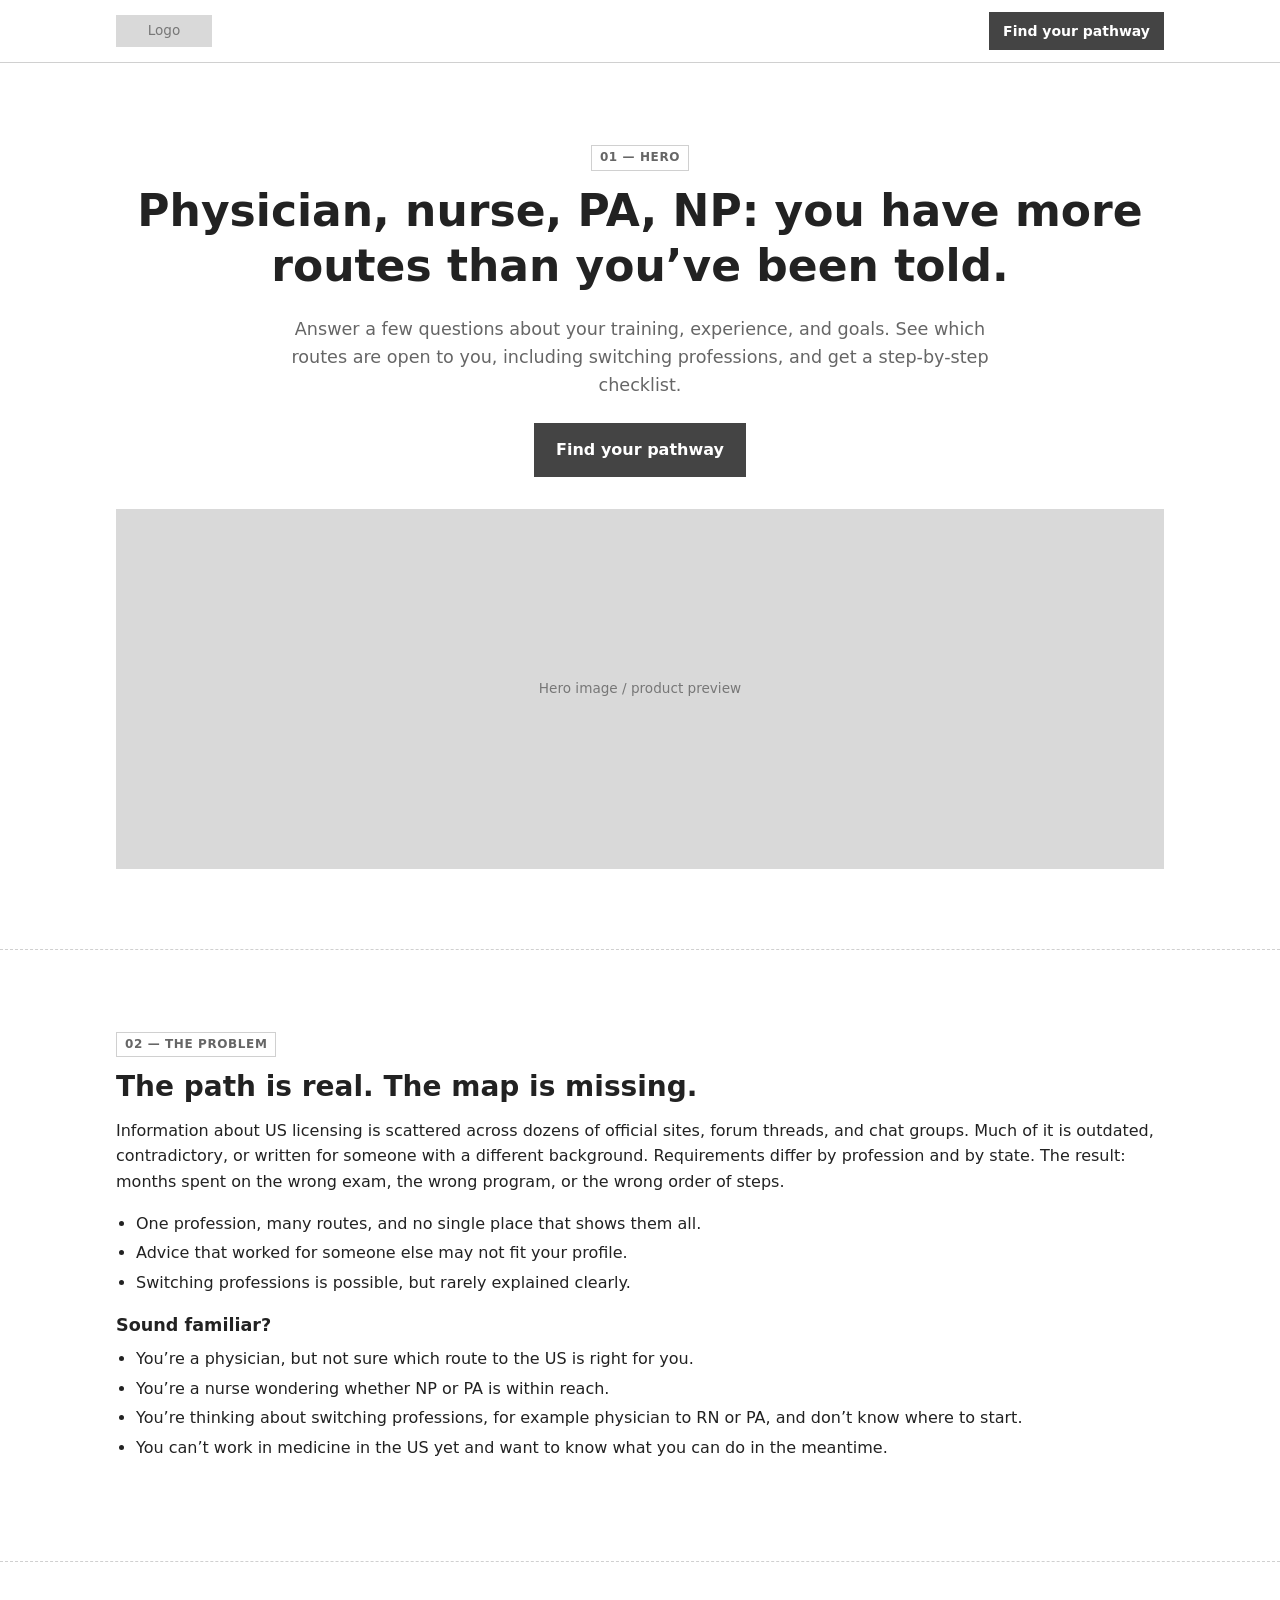
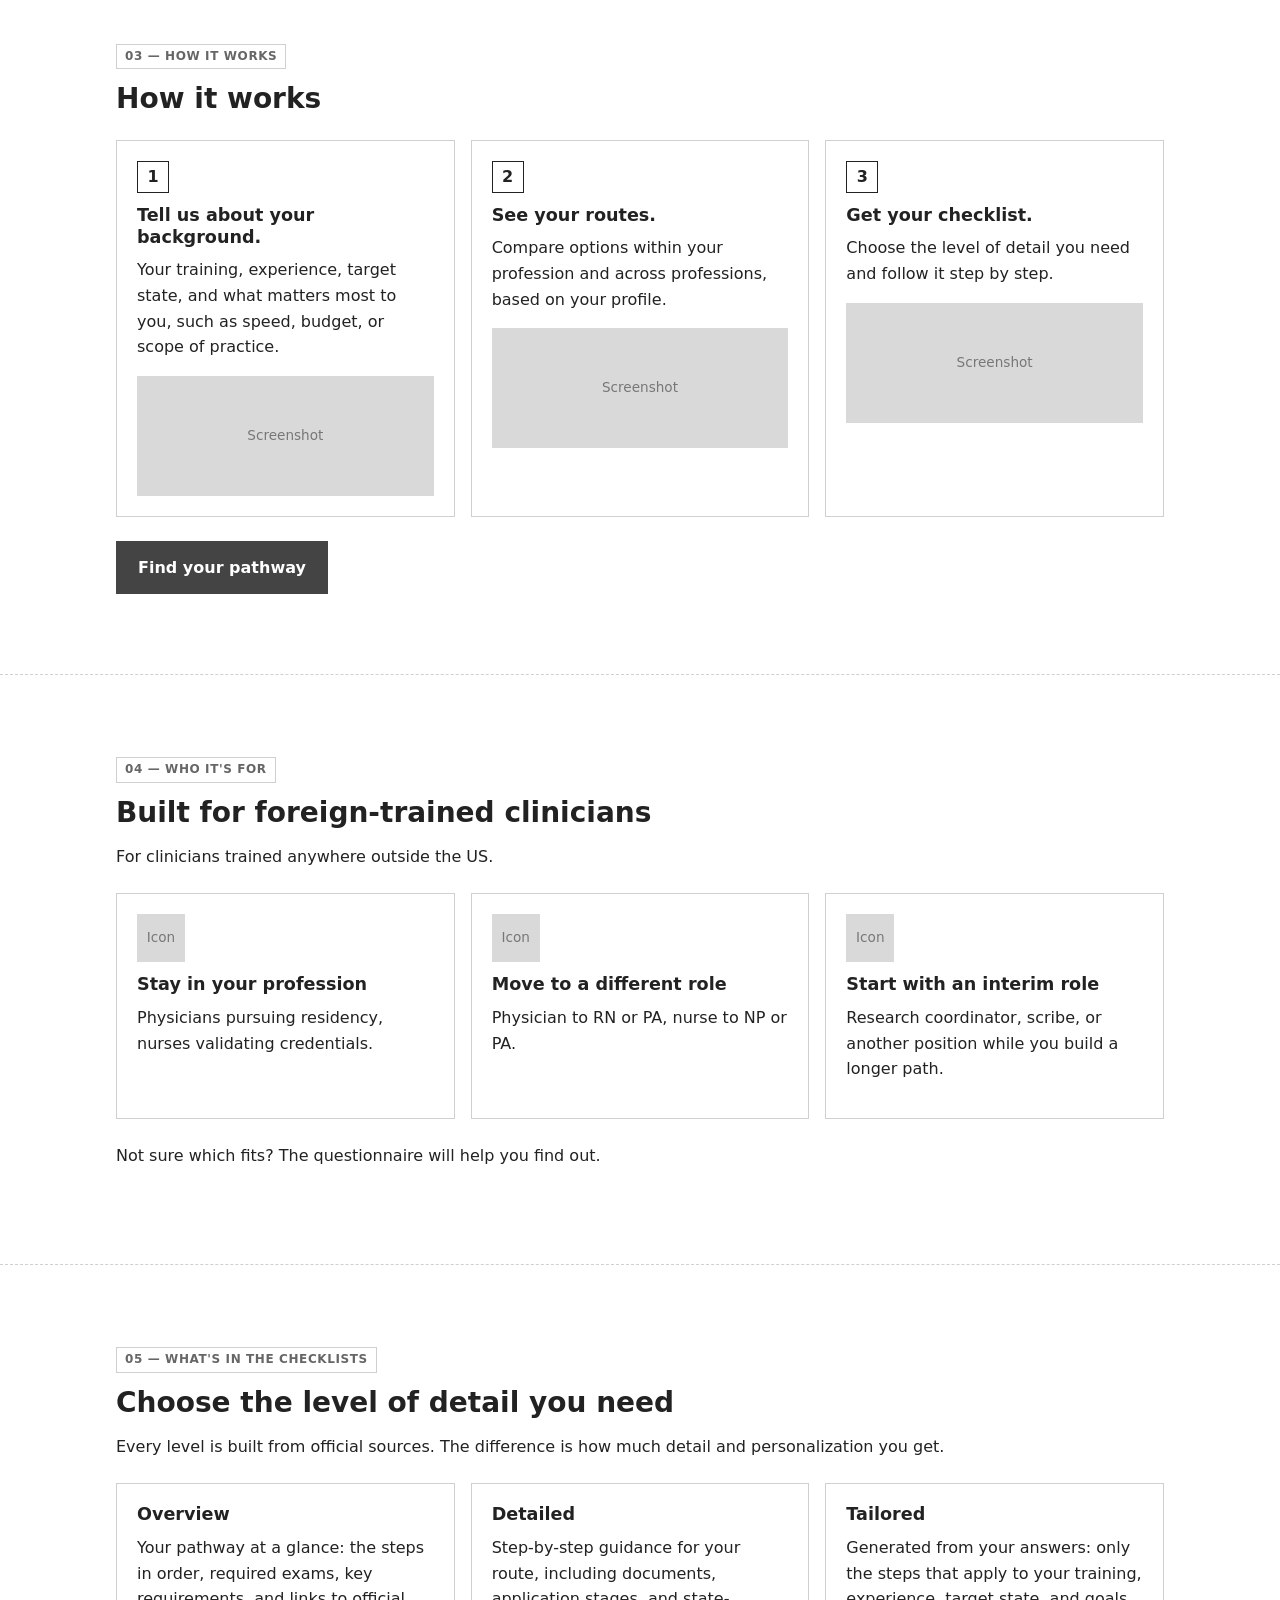
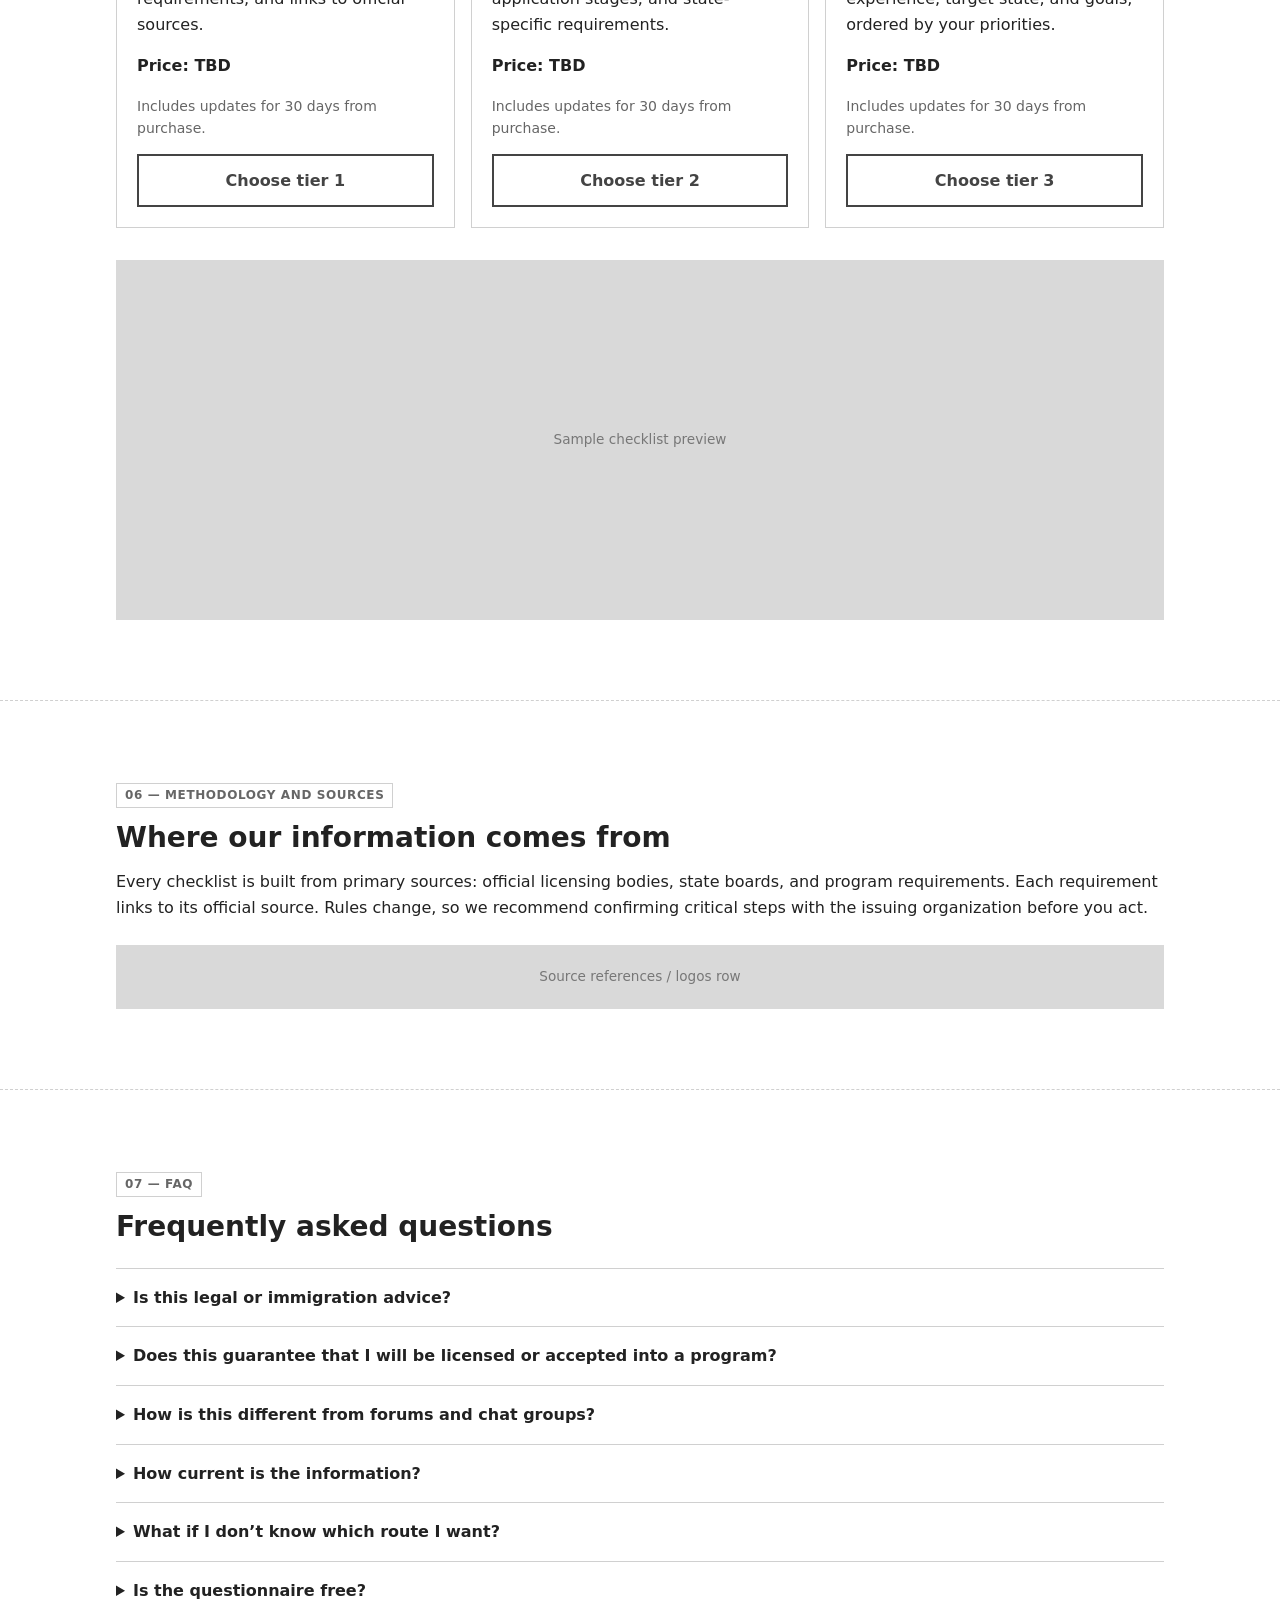
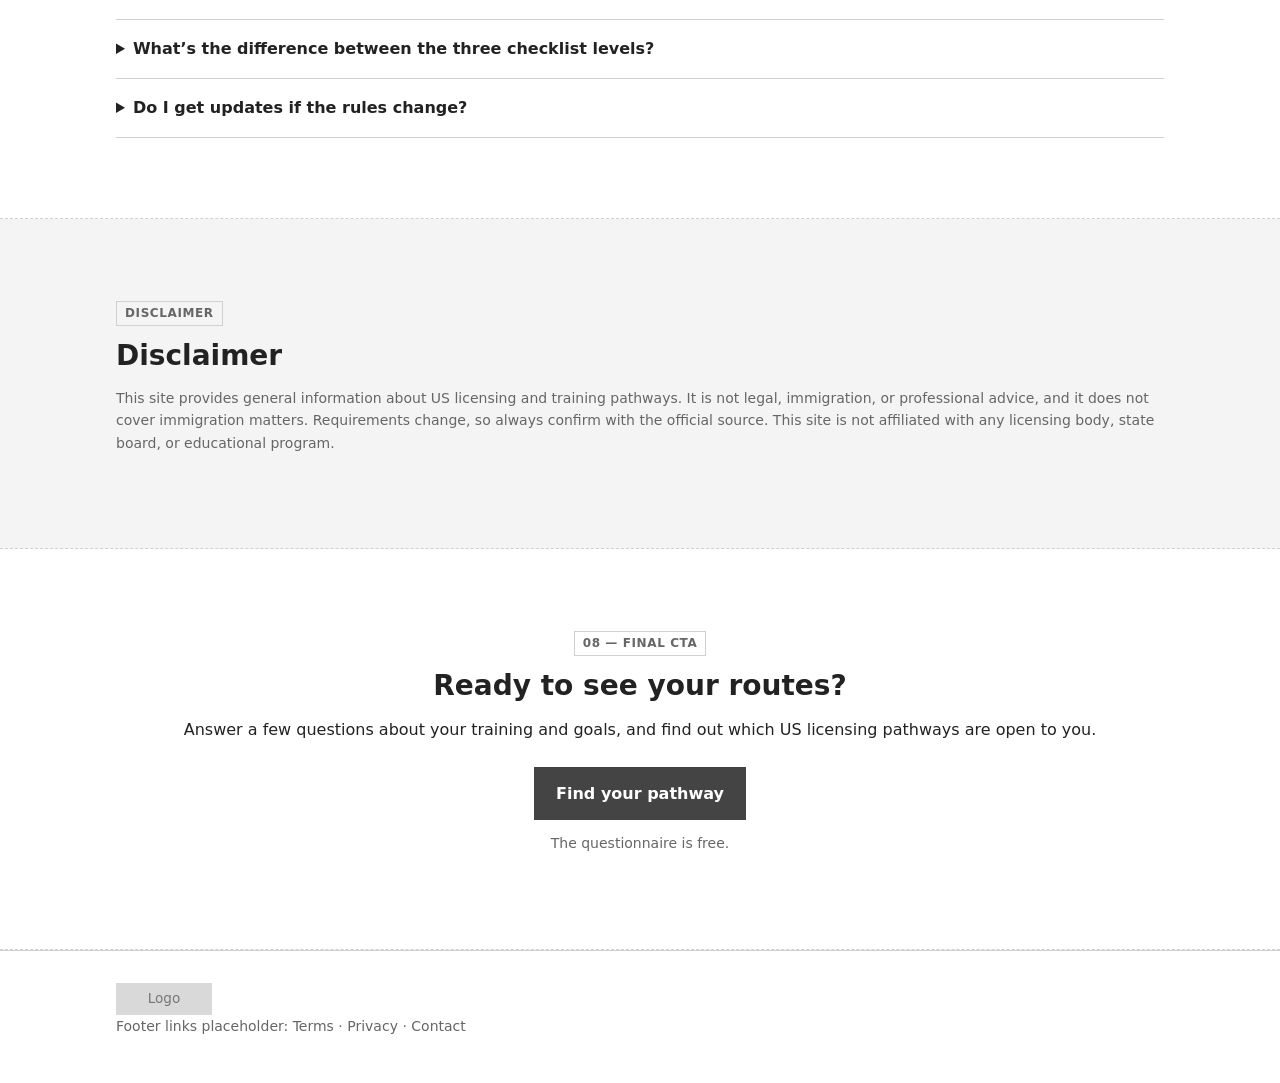
==== commit a8734d11: "Mention 30-day checklist updates on tiers, FAQ and results Co-Authored-By: Claude Opus 5.5 <noreply@" ====
--- a/index.html
+++ b/index.html
@@ -14,7 +14,7 @@
   <header class="site-header">
     <div class="container header-inner">
       <div class="placeholder placeholder--logo" aria-label="Logo placeholder">Logo</div>
-      <a class="button button--small" href="#questionnaire">Find your pathway</a>
+      <a class="button button--small" href="questionnaire.html">Find your pathway</a>
     </div>
   </header>
 
@@ -27,7 +27,7 @@
         <h1 id="hero-title">Physician, nurse, PA, NP: you have more routes than you&rsquo;ve been told.</h1>
         <p class="lead">Answer a few questions about your training, experience, and goals. See which routes are open to you, including switching professions, and get a step-by-step checklist.</p>
         <div class="actions">
-          <a class="button" href="#questionnaire">Find your pathway</a>
+          <a class="button" href="questionnaire.html">Find your pathway</a>
         </div>
         <div class="placeholder placeholder--media" aria-hidden="true">Hero image / product preview</div>
       </div>
@@ -80,7 +80,7 @@
           </li>
         </ol>
         <div class="actions">
-          <a class="button" href="#questionnaire">Find your pathway</a>
+          <a class="button" href="questionnaire.html">Find your pathway</a>
         </div>
       </div>
     </section>
@@ -123,19 +123,22 @@
             <h3>Overview</h3>
             <p>Your pathway at a glance: the steps in order, required exams, key requirements, and links to official sources.</p>
             <p class="price">Price: TBD</p>
-            <a class="button button--secondary" href="#questionnaire">Choose tier 1</a>
+            <p class="small">Includes updates for 30 days from purchase.</p>
+            <a class="button button--secondary" href="questionnaire.html">Choose tier 1</a>
           </li>
           <li class="card tier">
             <h3>Detailed</h3>
             <p>Step-by-step guidance for your route, including documents, application stages, and state-specific requirements.</p>
             <p class="price">Price: TBD</p>
-            <a class="button button--secondary" href="#questionnaire">Choose tier 2</a>
+            <p class="small">Includes updates for 30 days from purchase.</p>
+            <a class="button button--secondary" href="questionnaire.html">Choose tier 2</a>
           </li>
           <li class="card tier">
             <h3>Tailored</h3>
             <p>Generated from your answers: only the steps that apply to your training, experience, target state, and goals, ordered by your priorities.</p>
             <p class="price">Price: TBD</p>
-            <a class="button button--secondary" href="#questionnaire">Choose tier 3</a>
+            <p class="small">Includes updates for 30 days from purchase.</p>
+            <a class="button button--secondary" href="questionnaire.html">Choose tier 3</a>
           </li>
         </ul>
         <div class="placeholder placeholder--media" aria-hidden="true">Sample checklist preview</div>
@@ -186,6 +189,10 @@
             <summary>What&rsquo;s the difference between the three checklist levels?</summary>
             <p>Overview shows the route at a glance, Detailed walks you through each step, and Tailored is generated from your answers so it includes only what applies to you.</p>
           </details>
+          <details>
+            <summary>Do I get updates if the rules change?</summary>
+            <p>If a requirement changes within 30 days of your purchase, your checklist is updated and you can download the new version. Checklists show the date they were last updated, so you always know how current they are.</p>
+          </details>
         </div>
       </div>
     </section>
@@ -206,7 +213,7 @@
         <h2 id="cta-title">Ready to see your routes?</h2>
         <p>Answer a few questions about your training and goals, and find out which US licensing pathways are open to you.</p>
         <div class="actions">
-          <a class="button" href="#questionnaire">Find your pathway</a>
+          <a class="button" href="questionnaire.html">Find your pathway</a>
         </div>
         <p class="small cta-note">The questionnaire is free.</p>
       </div>
--- a/styles.css
+++ b/styles.css
@@ -323,3 +323,303 @@
 
   .placeholder--media { height: 360px; }
 }
+
+/* Questionnaire (wizard) */
+[hidden] {
+  display: none !important;
+}
+
+.wizard {
+  max-width: 40rem;
+  padding-block: 32px 48px;
+}
+
+.progress {
+  display: grid;
+  gap: 8px;
+  margin-bottom: 24px;
+}
+
+.progress-text {
+  margin: 0;
+  font-size: 0.875rem;
+  font-weight: 600;
+  color: var(--text-muted);
+}
+
+.progress-bar {
+  height: 8px;
+  background: var(--placeholder);
+}
+
+.progress-bar span {
+  display: block;
+  height: 100%;
+  width: 25%;
+  background: var(--text-muted);
+}
+
+fieldset {
+  min-width: 0;
+  margin: 0;
+  padding: 0;
+  border: 0;
+}
+
+.step-title {
+  font-size: 1.5rem;
+}
+
+.step-title:focus {
+  outline: none;
+}
+
+.hint {
+  color: var(--text-muted);
+  margin-bottom: 20px;
+}
+
+.options {
+  display: grid;
+  gap: 12px;
+}
+
+.option {
+  display: flex;
+  align-items: flex-start;
+  gap: 12px;
+  padding: 16px;
+  min-height: 44px;
+  border: 1px solid var(--line);
+  cursor: pointer;
+}
+
+.option input {
+  flex: none;
+  width: 20px;
+  height: 20px;
+  margin: 2px 0 0;
+  accent-color: var(--text);
+}
+
+.option:has(input:checked) {
+  background: var(--bg-muted);
+  box-shadow: inset 0 0 0 2px var(--text);
+}
+
+.option:has(input:focus-visible) {
+  outline: 3px solid var(--text);
+  outline-offset: 2px;
+}
+
+.option-title {
+  display: block;
+  font-weight: 600;
+}
+
+.option-desc {
+  display: block;
+  font-size: 0.9375rem;
+  color: var(--text-muted);
+}
+
+.field label {
+  display: block;
+  margin-bottom: 6px;
+  font-weight: 600;
+}
+
+.extra-field {
+  margin-top: 16px;
+}
+
+.input {
+  width: 100%;
+  min-height: 44px;
+  padding: 10px 12px;
+  font: inherit;
+  color: var(--text);
+  background: var(--bg);
+  border: 1px solid var(--text-muted);
+  border-radius: 0;
+}
+
+.input:focus-visible {
+  outline: 3px solid var(--text);
+  outline-offset: 2px;
+}
+
+button.button {
+  font: inherit;
+  font-weight: 600;
+  cursor: pointer;
+}
+
+.button:disabled {
+  opacity: 0.4;
+  cursor: not-allowed;
+}
+
+.wizard-nav {
+  display: flex;
+  justify-content: space-between;
+  gap: 12px;
+  margin-top: 32px;
+}
+
+/* Free results */
+.link-button {
+  padding: 0;
+  font: inherit;
+  color: var(--text);
+  text-decoration: underline;
+  background: none;
+  border: 0;
+  cursor: pointer;
+}
+
+.link-button:focus-visible {
+  outline: 3px solid var(--text);
+  outline-offset: 2px;
+}
+
+.answer-summary {
+  display: flex;
+  flex-wrap: wrap;
+  align-items: baseline;
+  gap: 4px 12px;
+  margin-bottom: 24px;
+  padding: 12px 16px;
+  background: var(--bg-muted);
+  border: 1px solid var(--line);
+}
+
+.answer-line {
+  min-width: 0;
+  margin: 0;
+  font-weight: 600;
+}
+
+.route-list {
+  list-style: none;
+  display: grid;
+  gap: 16px;
+  margin-bottom: 32px;
+}
+
+.route-card--closest {
+  border: 2px solid var(--text);
+}
+
+.route-card .feature-list {
+  margin-bottom: 0;
+}
+
+.route-note {
+  margin: 12px 0 0;
+}
+
+.tags {
+  display: flex;
+  flex-wrap: wrap;
+  gap: 8px;
+  margin-bottom: 12px;
+}
+
+.tag {
+  padding: 2px 8px;
+  font-size: 0.75rem;
+  font-weight: 600;
+  letter-spacing: 0.05em;
+  text-transform: uppercase;
+  color: var(--text-muted);
+  border: 1px dashed var(--line);
+}
+
+.tag--strong {
+  color: var(--text);
+  border: 1px solid var(--text);
+}
+
+.result-block {
+  display: grid;
+  gap: 12px;
+  margin-bottom: 24px;
+  padding: 16px;
+  border: 1px solid var(--line);
+}
+
+.result-block--muted {
+  background: var(--bg-muted);
+}
+
+.result-block p,
+.result-block .field label {
+  margin: 0;
+}
+
+.result-block .field {
+  display: grid;
+  gap: 6px;
+}
+
+.state-switch {
+  display: flex;
+  align-items: center;
+  gap: 12px;
+  font-weight: 600;
+}
+
+.state-switch .input {
+  flex: 1;
+  min-width: 0;
+}
+
+.block-title {
+  display: block;
+  font-weight: 600;
+}
+
+.inline-form {
+  display: flex;
+  flex-wrap: wrap;
+  gap: 8px;
+}
+
+.inline-form .input {
+  flex: 1 1 14rem;
+  min-width: 0;
+}
+
+.results-h2 {
+  margin-top: 40px;
+}
+
+.result-step {
+  margin-bottom: 24px;
+}
+
+.result-step h3 {
+  margin-bottom: 12px;
+}
+
+.option:has(input:disabled) {
+  opacity: 0.5;
+  cursor: not-allowed;
+}
+
+.results-disclaimer {
+  margin-top: 40px;
+  padding-top: 16px;
+  border-top: 1px solid var(--line);
+}
+
+@media (min-width: 640px) {
+  .options--grid {
+    grid-template-columns: repeat(2, 1fr);
+  }
+}
+
+a.placeholder {
+  text-decoration: none;
+}
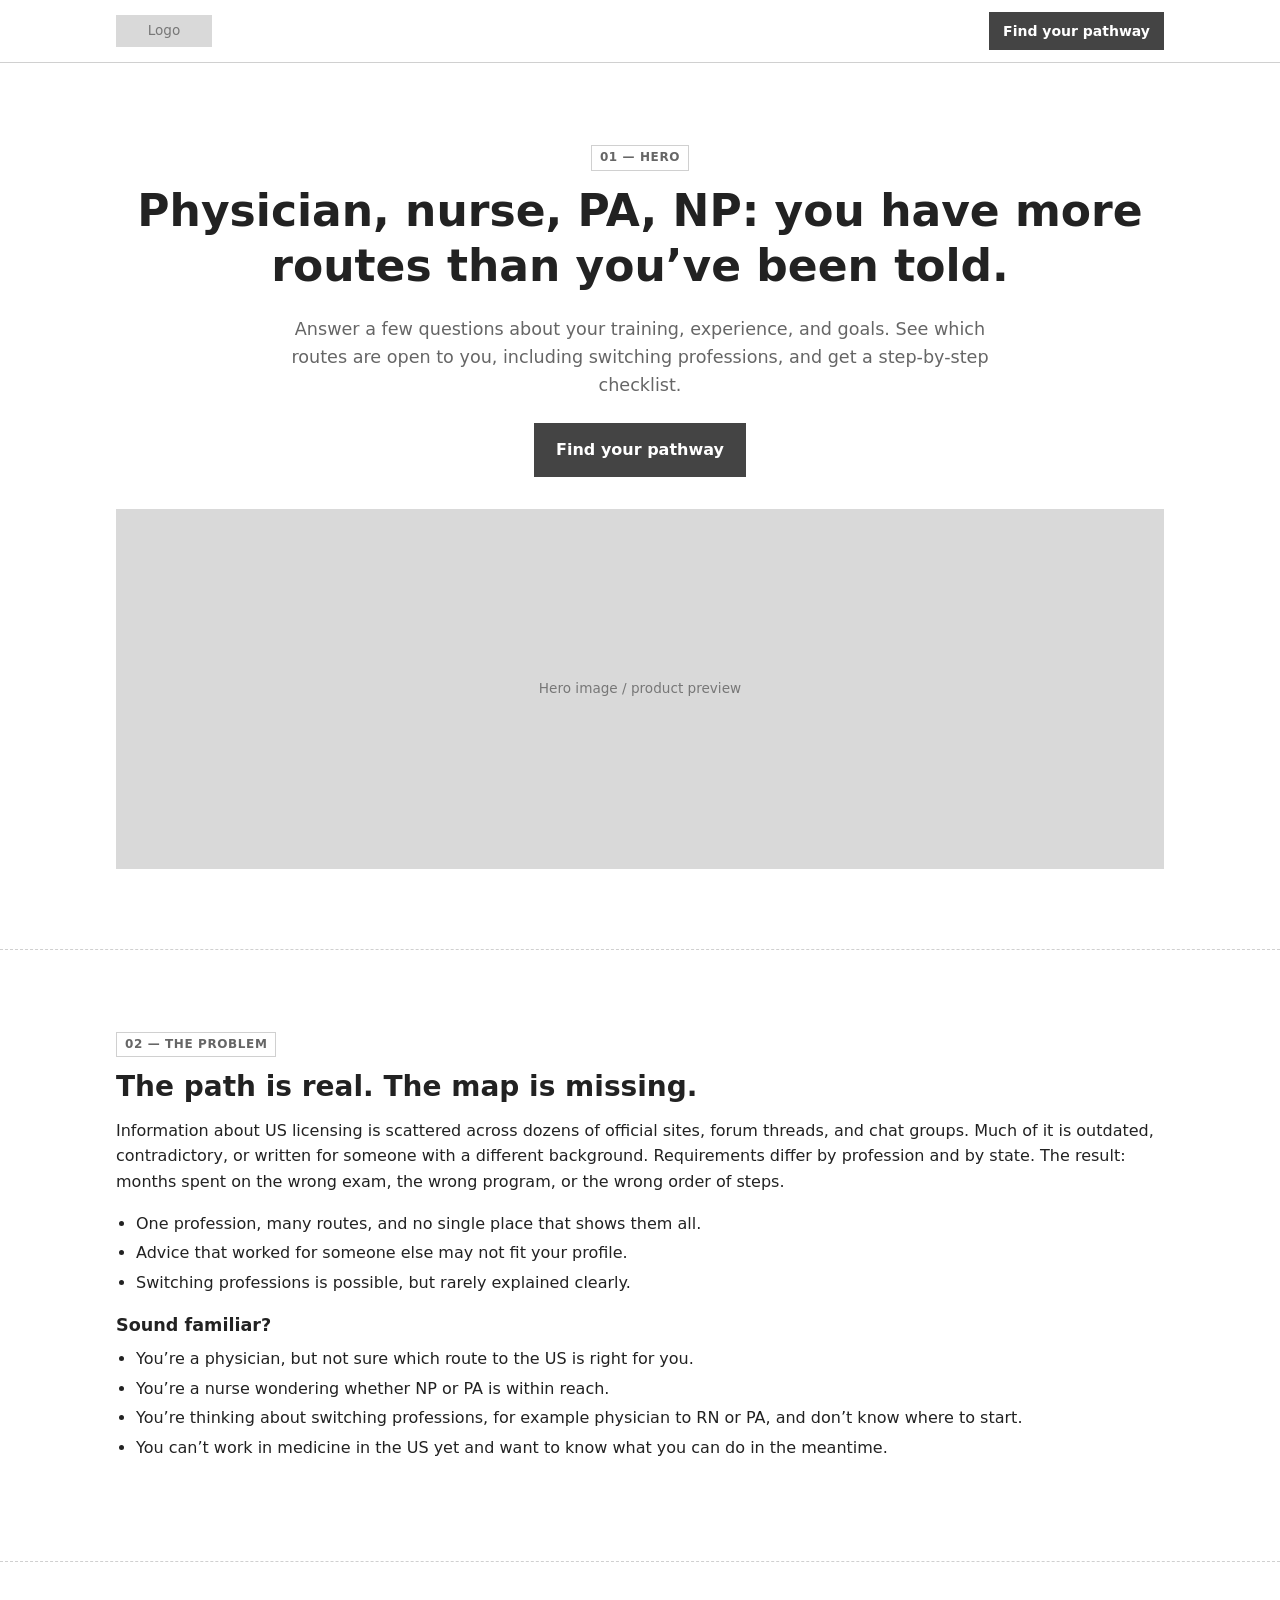
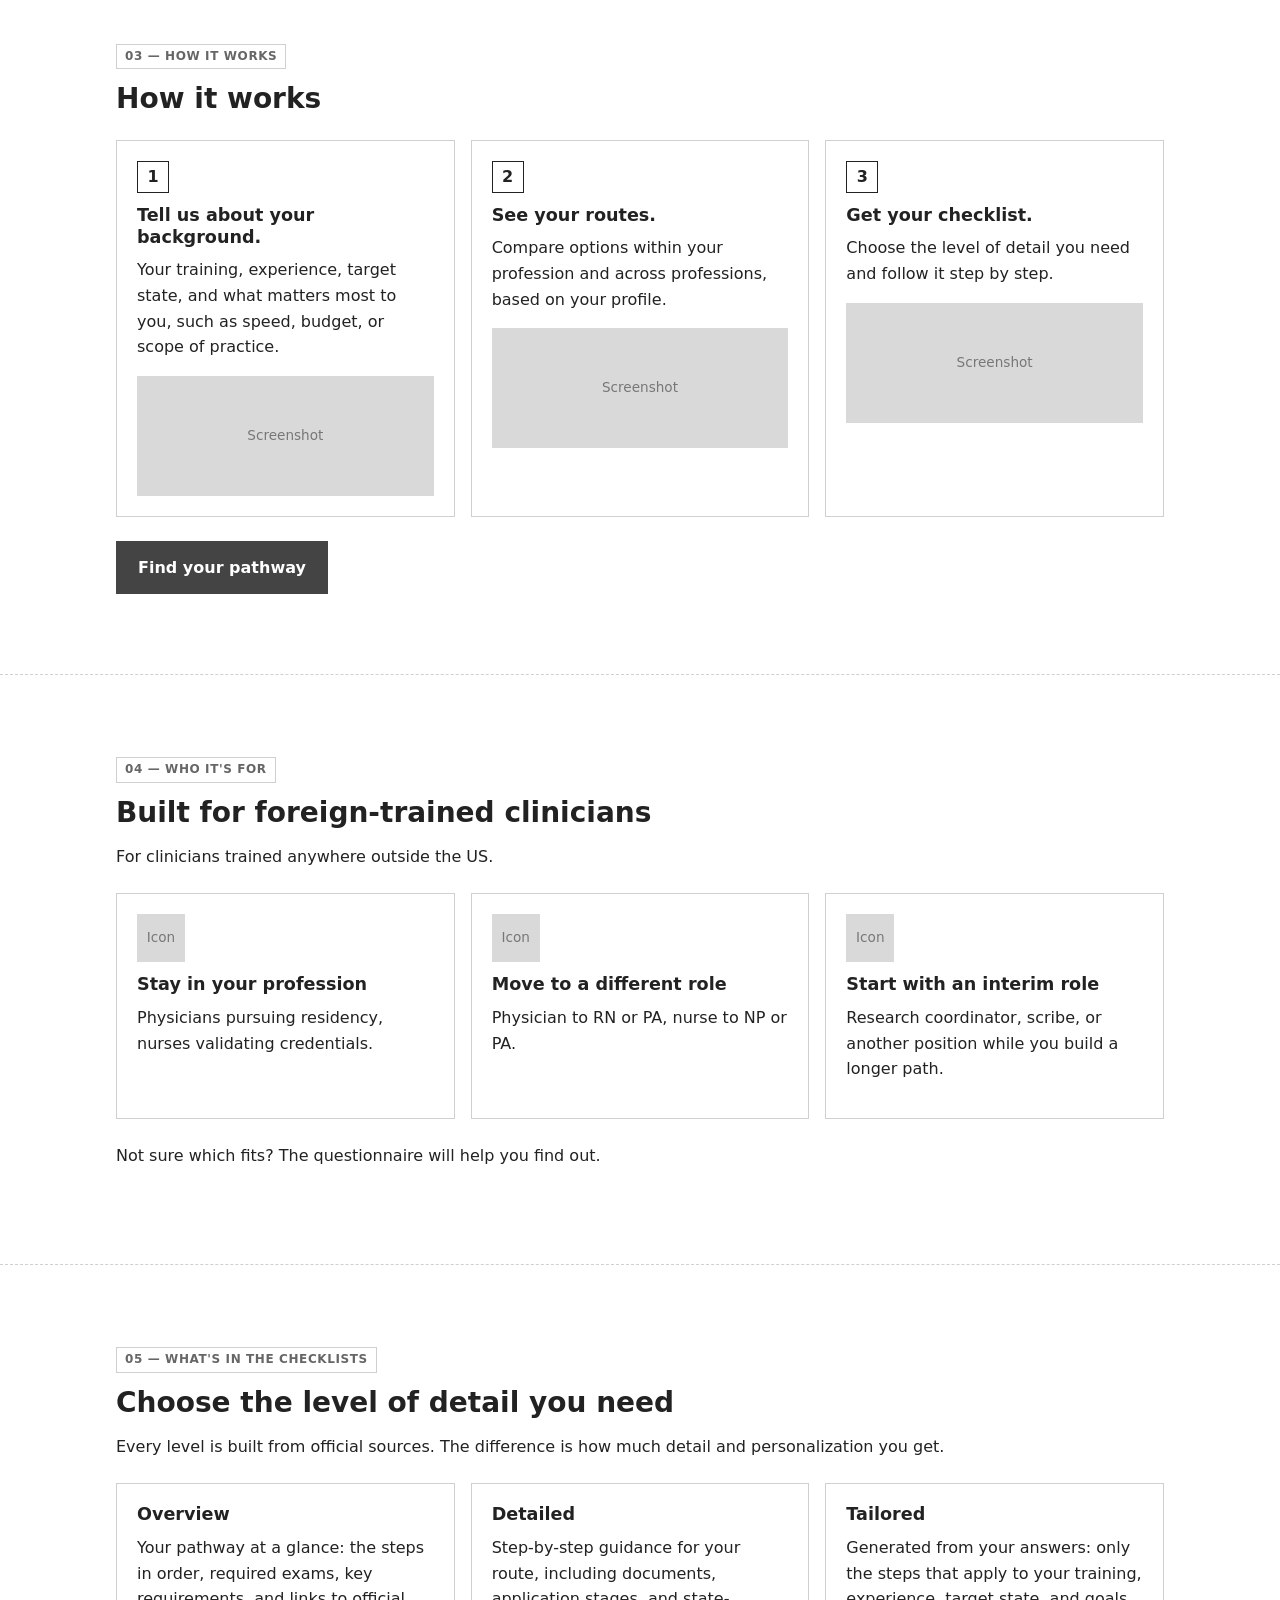
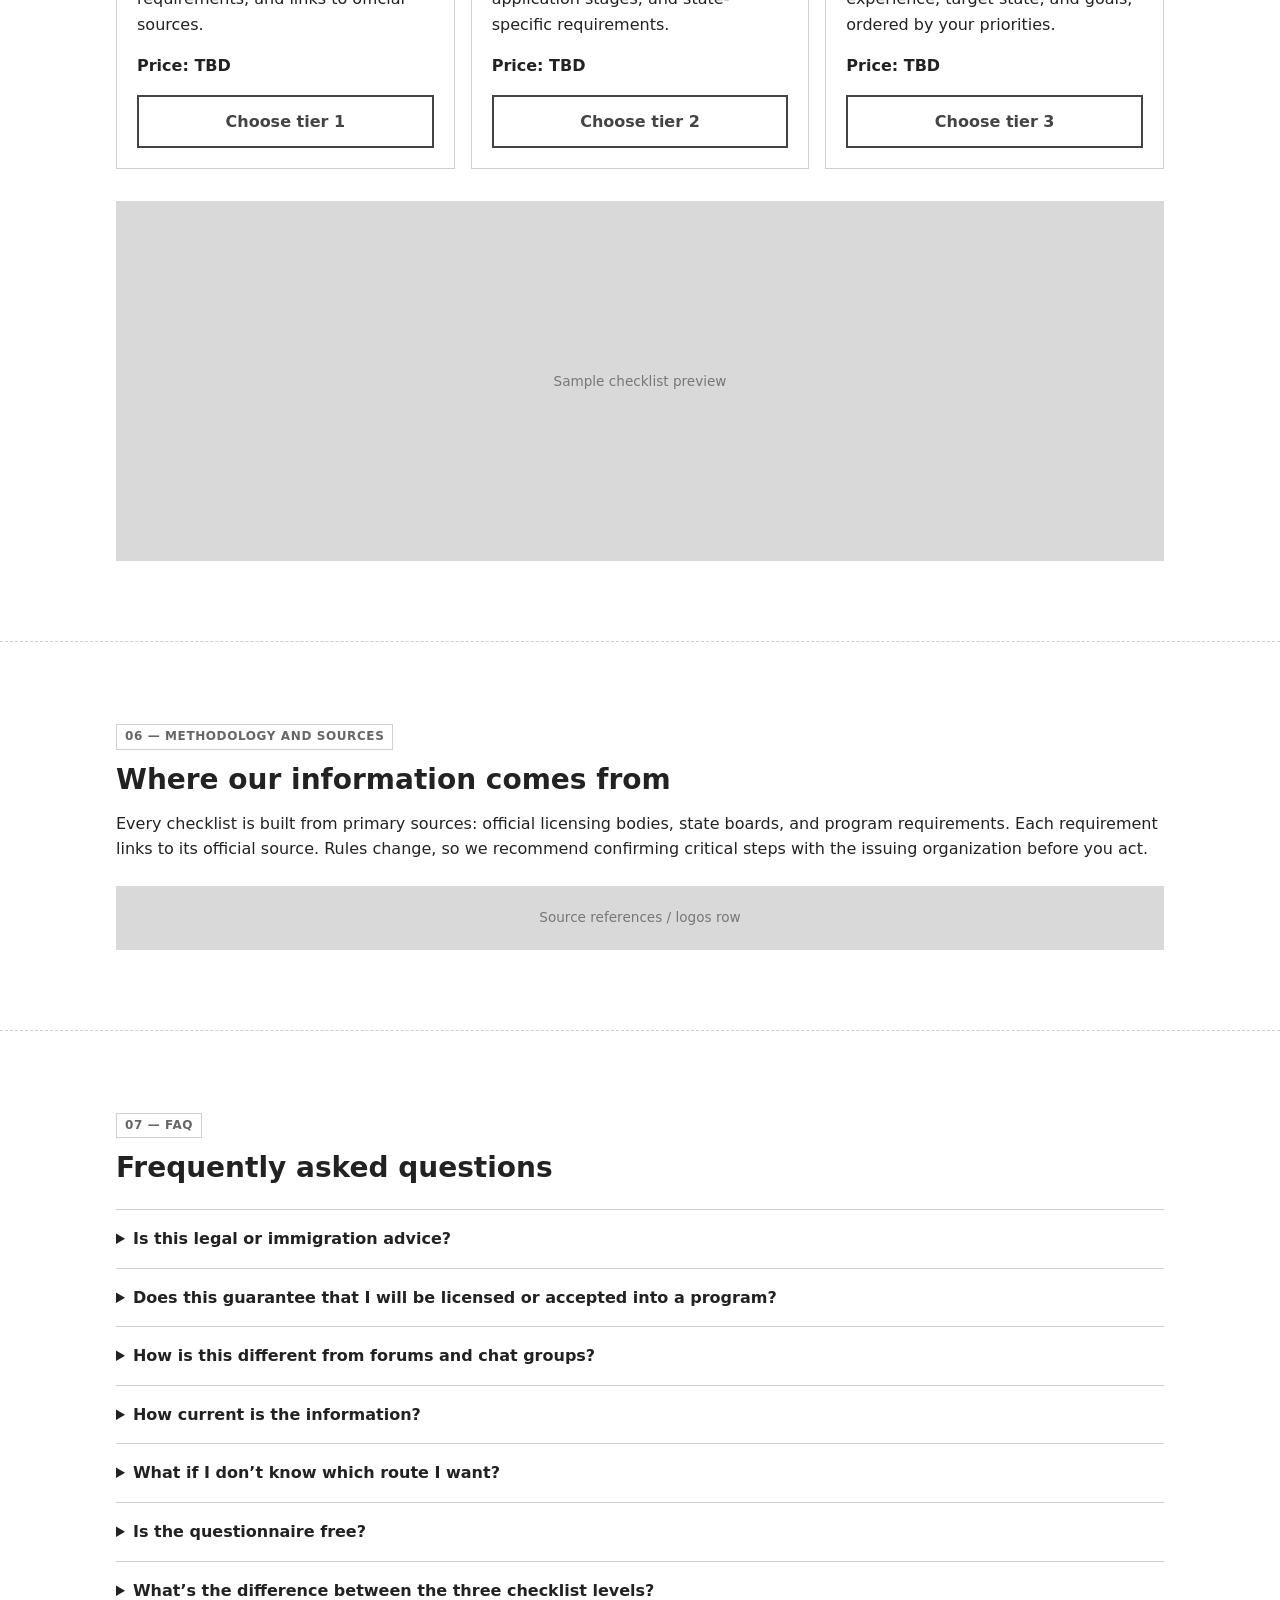
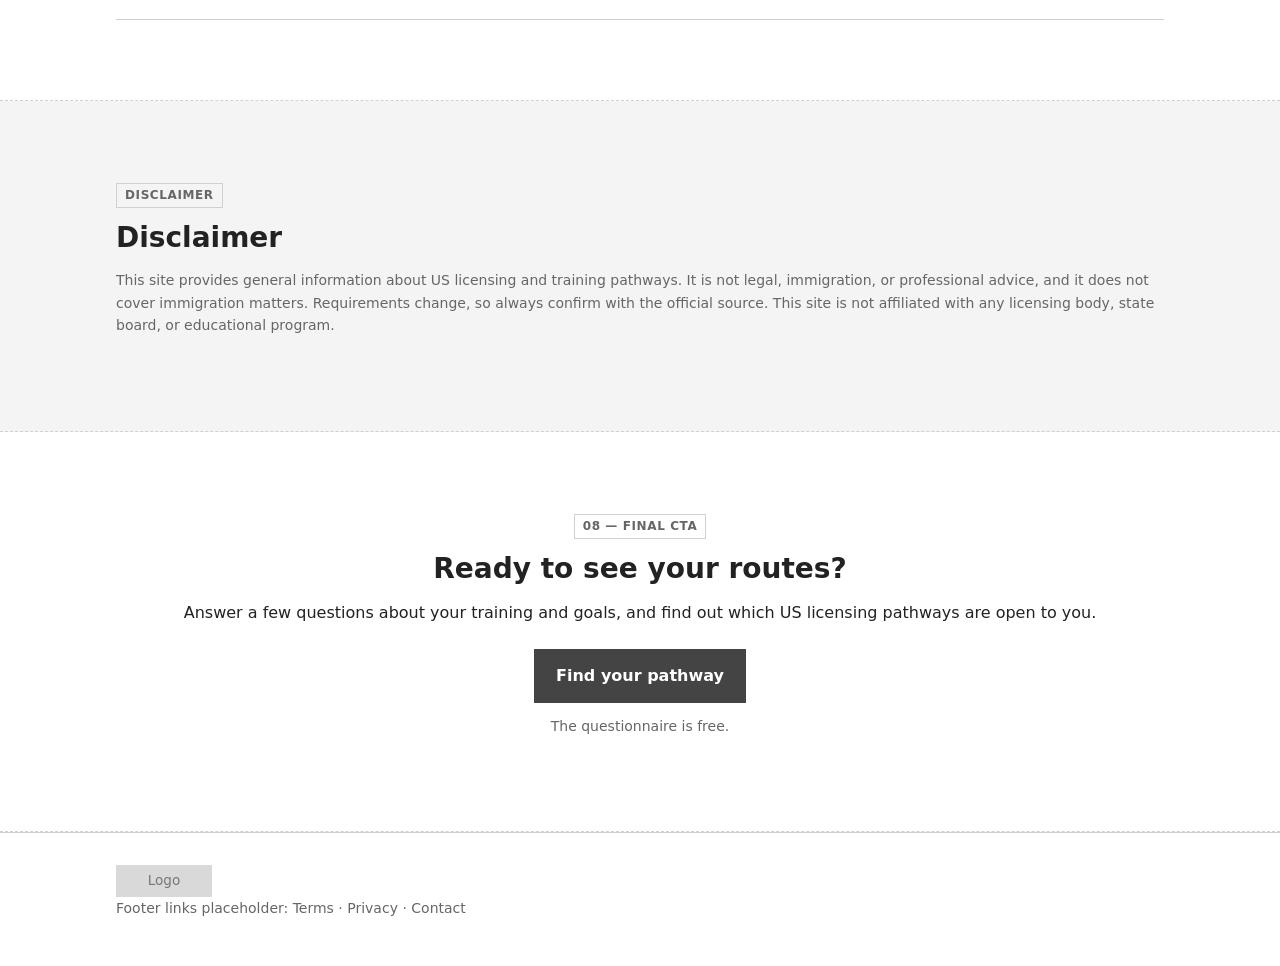
==== commit ce072bb5: "Remove 30-day update promise and checklist access wording Drops the update lines from tier cards, th" ====
--- a/index.html
+++ b/index.html
@@ -123,21 +123,18 @@
             <h3>Overview</h3>
             <p>Your pathway at a glance: the steps in order, required exams, key requirements, and links to official sources.</p>
             <p class="price">Price: TBD</p>
-            <p class="small">Includes updates for 30 days from purchase.</p>
             <a class="button button--secondary" href="questionnaire.html">Choose tier 1</a>
           </li>
           <li class="card tier">
             <h3>Detailed</h3>
             <p>Step-by-step guidance for your route, including documents, application stages, and state-specific requirements.</p>
             <p class="price">Price: TBD</p>
-            <p class="small">Includes updates for 30 days from purchase.</p>
             <a class="button button--secondary" href="questionnaire.html">Choose tier 2</a>
           </li>
           <li class="card tier">
             <h3>Tailored</h3>
             <p>Generated from your answers: only the steps that apply to your training, experience, target state, and goals, ordered by your priorities.</p>
             <p class="price">Price: TBD</p>
-            <p class="small">Includes updates for 30 days from purchase.</p>
             <a class="button button--secondary" href="questionnaire.html">Choose tier 3</a>
           </li>
         </ul>
@@ -188,10 +185,6 @@
           <details>
             <summary>What&rsquo;s the difference between the three checklist levels?</summary>
             <p>Overview shows the route at a glance, Detailed walks you through each step, and Tailored is generated from your answers so it includes only what applies to you.</p>
-          </details>
-          <details>
-            <summary>Do I get updates if the rules change?</summary>
-            <p>If a requirement changes within 30 days of your purchase, your checklist is updated and you can download the new version. Checklists show the date they were last updated, so you always know how current they are.</p>
           </details>
         </div>
       </div>
--- a/styles.css
+++ b/styles.css
@@ -623,3 +623,273 @@
 a.placeholder {
   text-decoration: none;
 }
+
+/* Paid checklist */
+.demo-bar {
+  padding-block: 12px;
+  background: var(--bg-muted);
+  border-bottom: 2px dashed var(--text-muted);
+}
+
+.demo-inner {
+  display: flex;
+  flex-wrap: wrap;
+  align-items: center;
+  gap: 8px 24px;
+}
+
+.demo-label {
+  width: 100%;
+  margin: 0;
+  font-size: 0.75rem;
+  font-weight: 600;
+  letter-spacing: 0.05em;
+  text-transform: uppercase;
+  color: var(--text-muted);
+}
+
+.segmented {
+  display: flex;
+  flex-wrap: wrap;
+  align-items: center;
+  gap: 6px;
+}
+
+.segmented legend {
+  float: left;
+  margin-right: 6px;
+  padding: 0;
+  font-size: 0.875rem;
+  font-weight: 600;
+}
+
+.segmented label {
+  display: inline-flex;
+  align-items: center;
+  gap: 6px;
+  min-height: 36px;
+  padding: 6px 10px;
+  font-size: 0.875rem;
+  background: var(--bg);
+  border: 1px solid var(--line);
+  cursor: pointer;
+}
+
+.segmented label:has(input:checked) {
+  box-shadow: inset 0 0 0 2px var(--text);
+}
+
+.segmented label:has(input:focus-visible) {
+  outline: 3px solid var(--text);
+  outline-offset: 2px;
+}
+
+.segmented input {
+  margin: 0;
+  accent-color: var(--text);
+}
+
+.checklist-header {
+  padding-block: 32px 8px;
+}
+
+.profile-line {
+  font-weight: 600;
+}
+
+.update-status {
+  color: var(--text-muted);
+}
+
+.pdf-actions {
+  display: flex;
+  flex-wrap: wrap;
+  align-items: center;
+  gap: 8px 16px;
+}
+
+.pdf-actions p {
+  margin: 0;
+}
+
+#checklist:not([data-level="tailored"]) .only-tailored,
+#checklist[data-level="overview"] .step-details,
+#checklist[data-level="tailored"] .step[data-tailored="no"] {
+  display: none;
+}
+
+.checklist-layout {
+  display: grid;
+  gap: 24px;
+  padding-block: 24px 48px;
+}
+
+.stage-nav {
+  display: none;
+}
+
+.nav-title {
+  margin-bottom: 8px;
+  font-size: 0.75rem;
+  font-weight: 600;
+  letter-spacing: 0.05em;
+  text-transform: uppercase;
+  color: var(--text-muted);
+}
+
+.stage-nav ol {
+  list-style: none;
+  display: grid;
+  gap: 4px;
+}
+
+.stage-nav a {
+  display: block;
+  padding: 6px 10px;
+  color: var(--text);
+  text-decoration: none;
+  border-left: 2px solid var(--line);
+}
+
+.stage-nav a:hover,
+.stage-nav a:focus-visible {
+  border-left-color: var(--text);
+  text-decoration: underline;
+}
+
+.jump-field {
+  margin-bottom: 24px;
+}
+
+.stages {
+  display: grid;
+  gap: 40px;
+  counter-reset: step;
+}
+
+.stage {
+  scroll-margin-top: 16px;
+}
+
+.stage h2 {
+  font-size: 1.25rem;
+}
+
+.step-list {
+  list-style: none;
+  display: grid;
+  gap: 12px;
+}
+
+.step {
+  display: flex;
+  align-items: flex-start;
+  gap: 12px;
+  counter-increment: step;
+}
+
+.step-count {
+  display: inline-flex;
+  flex: none;
+  align-items: center;
+  justify-content: center;
+  width: 32px;
+  height: 32px;
+  font-weight: 700;
+  border: 1px solid var(--text);
+}
+
+.step-count::before {
+  content: counter(step);
+}
+
+.step-body {
+  flex: 1;
+  min-width: 0;
+}
+
+.step-body p {
+  margin-bottom: 8px;
+}
+
+.check-title {
+  margin-bottom: 6px;
+  font-size: 1.05rem;
+}
+
+.step-num::before {
+  content: "Step " counter(step) ": ";
+}
+
+.visually-hidden {
+  position: absolute;
+  width: 1px;
+  height: 1px;
+  overflow: hidden;
+  clip: rect(0 0 0 0);
+  white-space: nowrap;
+}
+
+.source-link,
+.checklist-footer a {
+  color: var(--text);
+}
+
+.source-link {
+  font-size: 0.875rem;
+}
+
+.step-details {
+  margin-top: 12px;
+  padding-top: 4px;
+  border-top: 1px solid var(--line);
+}
+
+.step-details summary {
+  padding: 8px 0;
+  font-weight: 600;
+  cursor: pointer;
+}
+
+.detail-grid {
+  display: grid;
+  gap: 12px;
+  padding-top: 4px;
+}
+
+.detail-grid h4 {
+  margin: 0 0 6px;
+  font-size: 0.875rem;
+}
+
+.placeholder--line {
+  height: 48px;
+}
+
+.checklist-footer {
+  margin-top: 48px;
+  padding-top: 16px;
+  border-top: 1px solid var(--line);
+}
+
+@media (min-width: 960px) {
+  .checklist-layout {
+    grid-template-columns: 14rem minmax(0, 1fr);
+    gap: 48px;
+    align-items: start;
+  }
+
+  .stage-nav {
+    display: block;
+    position: sticky;
+    top: 16px;
+  }
+
+  .jump-field {
+    display: none;
+  }
+
+  .detail-grid {
+    grid-template-columns: repeat(3, 1fr);
+  }
+}
